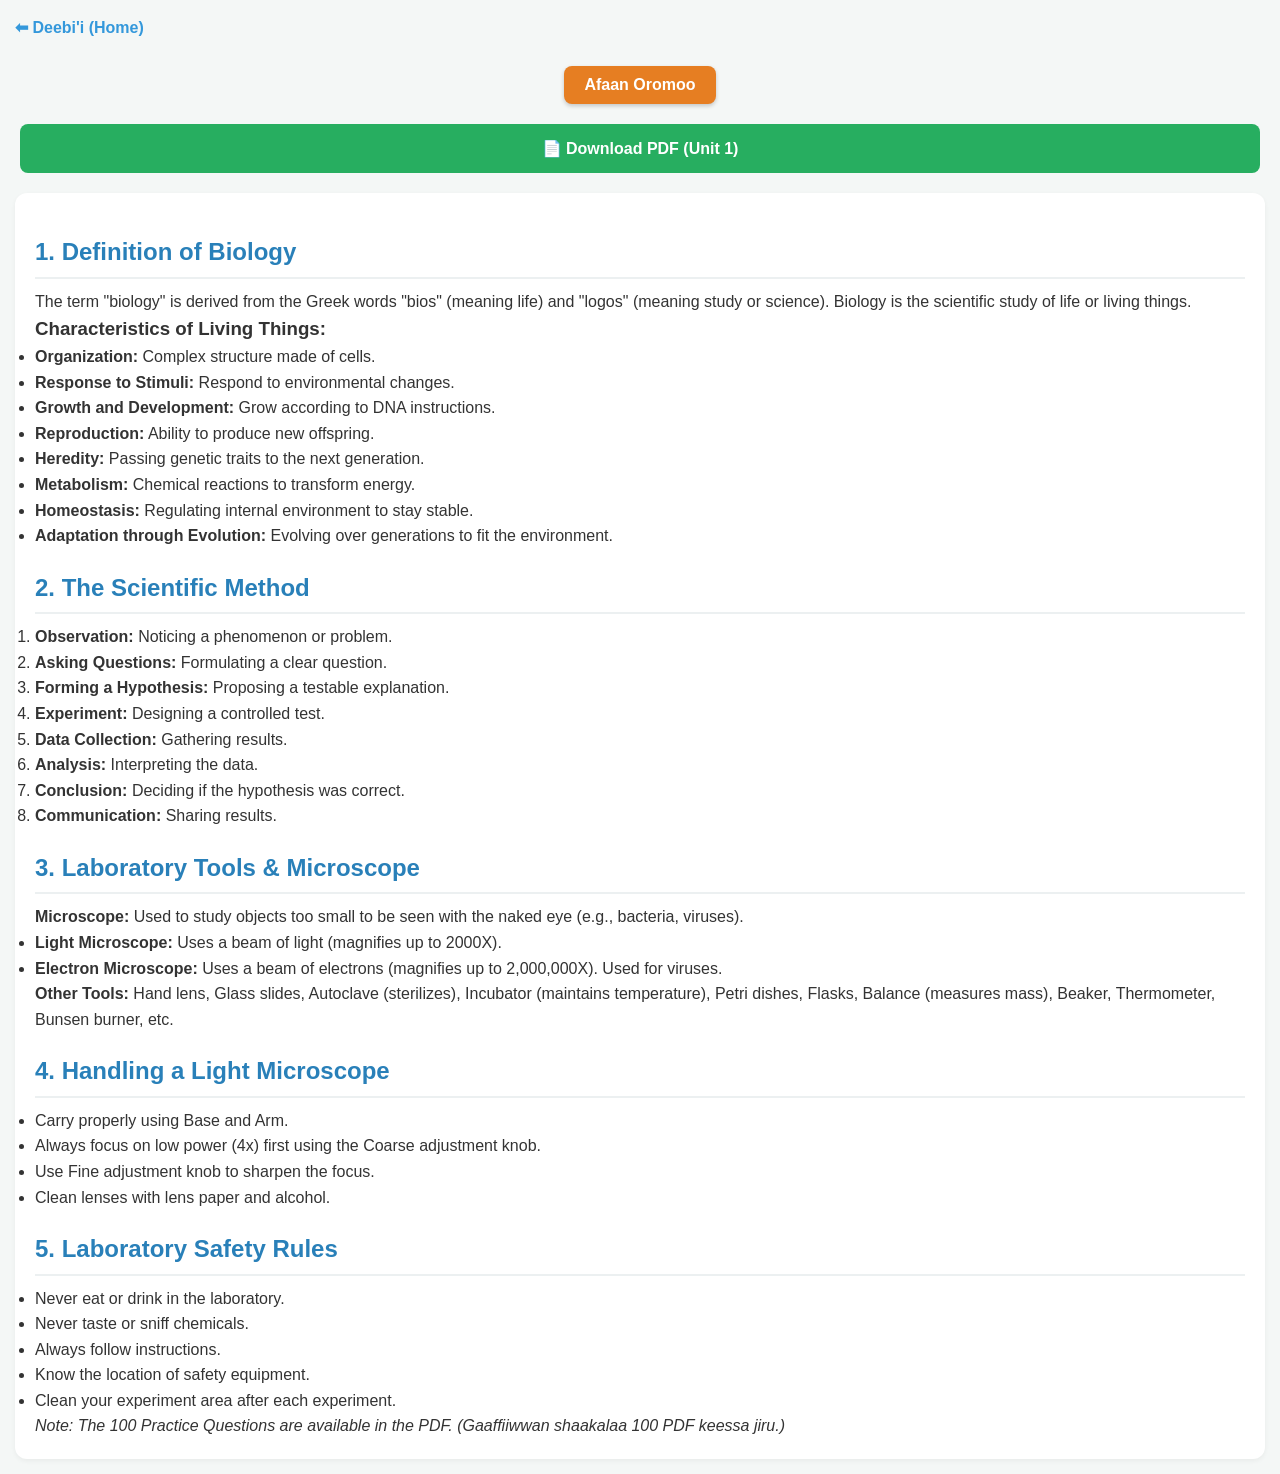
==== units/biology-unit-1.html @ d2a3b432 "First commit" ====
<!DOCTYPE html>
<html lang="en">
<head>
    <meta charset="UTF-8">
    <meta name="viewport" content="width=device-width, initial-scale=1.0">
    <title>Biology Unit 1 - Grade 9</title>
    <link rel="stylesheet" href="../css/style.css">
</head>
<body>
    <!-- Button Deebi'u -->
    <a href="../index.html" class="back-btn">⬅ Deebi'i (Home)</a>

    <!-- Button Afaan Jijjiiruu -->
    <div style="text-align: center;">
        <button id="langBtn" class="lang-btn" onclick="toggleLanguage()">Afaan Oromoo</button>
    </div>

    <!-- Link PDF Download -->
    <a href="../pdfs/biology-unit-1.pdf" target="_blank" class="pdf-btn">📄 Download PDF (Unit 1)</a>

    <div class="unit-content">
        
        <!-- ================== ENGLISH VERSION ================== -->
        <div class="en-text">
            <h2 class="section-title">1. Definition of Biology</h2>
            <p>The term "biology" is derived from the Greek words "bios" (meaning life) and "logos" (meaning study or science). Biology is the scientific study of life or living things.</p>
            
            <h3>Characteristics of Living Things:</h3>
            <ul>
                <li><strong>Organization:</strong> Complex structure made of cells.</li>
                <li><strong>Response to Stimuli:</strong> Respond to environmental changes.</li>
                <li><strong>Growth and Development:</strong> Grow according to DNA instructions.</li>
                <li><strong>Reproduction:</strong> Ability to produce new offspring.</li>
                <li><strong>Heredity:</strong> Passing genetic traits to the next generation.</li>
                <li><strong>Metabolism:</strong> Chemical reactions to transform energy.</li>
                <li><strong>Homeostasis:</strong> Regulating internal environment to stay stable.</li>
                <li><strong>Adaptation through Evolution:</strong> Evolving over generations to fit the environment.</li>
            </ul>

            <h2 class="section-title">2. The Scientific Method</h2>
            <ol>
                <li><strong>Observation:</strong> Noticing a phenomenon or problem.</li>
                <li><strong>Asking Questions:</strong> Formulating a clear question.</li>
                <li><strong>Forming a Hypothesis:</strong> Proposing a testable explanation.</li>
                <li><strong>Experiment:</strong> Designing a controlled test.</li>
                <li><strong>Data Collection:</strong> Gathering results.</li>
                <li><strong>Analysis:</strong> Interpreting the data.</li>
                <li><strong>Conclusion:</strong> Deciding if the hypothesis was correct.</li>
                <li><strong>Communication:</strong> Sharing results.</li>
            </ol>

            <h2 class="section-title">3. Laboratory Tools & Microscope</h2>
            <p><strong>Microscope:</strong> Used to study objects too small to be seen with the naked eye (e.g., bacteria, viruses).</p>
            <ul>
                <li><strong>Light Microscope:</strong> Uses a beam of light (magnifies up to 2000X).</li>
                <li><strong>Electron Microscope:</strong> Uses a beam of electrons (magnifies up to 2,000,000X). Used for viruses.</li>
            </ul>
            <p><strong>Other Tools:</strong> Hand lens, Glass slides, Autoclave (sterilizes), Incubator (maintains temperature), Petri dishes, Flasks, Balance (measures mass), Beaker, Thermometer, Bunsen burner, etc.</p>

            <h2 class="section-title">4. Handling a Light Microscope</h2>
            <ul>
                <li>Carry properly using Base and Arm.</li>
                <li>Always focus on low power (4x) first using the Coarse adjustment knob.</li>
                <li>Use Fine adjustment knob to sharpen the focus.</li>
                <li>Clean lenses with lens paper and alcohol.</li>
            </ul>
            
            <h2 class="section-title">5. Laboratory Safety Rules</h2>
            <ul>
                <li>Never eat or drink in the laboratory.</li>
                <li>Never taste or sniff chemicals.</li>
                <li>Always follow instructions.</li>
                <li>Know the location of safety equipment.</li>
                <li>Clean your experiment area after each experiment.</li>
            </ul>
            
            <p><em>Note: The 100 Practice Questions are available in the PDF. (Gaaffiiwwan shaakalaa 100 PDF keessa jiru.)</em></p>
        </div>

        <!-- ================== AFAAN OROMOO VERSION ================== -->
        <div class="om-text">
            <h2 class="section-title">1. Hiika Saayinsii Lubbuu (Biology)</h2>
            <p>Jechi "Biology" jedhu jechoota Giriikii "bios" (lubbuu) fi "logos" (qorannoo ykn saayinsii) irraa dhufe. Biology qorannoo saayinsii lubbuu ykn wantoota lubbuu qabanii ti.</p>
            
            <h3>Amaloota Wantoota Lubbuu Qaban:</h3>
            <ul>
                <li><strong>Qindoomina (Organization):</strong> Caasaa xixiqqaa seelii irraa ijaarame qabaatu.</li>
                <li><strong>Deebii kaka'umsaaf kennuu (Response to Stimuli):</strong> Jijjiirama naannootiif deebii kennuu.</li>
                <li><strong>Guddina fi Misooma (Growth & Development):</strong> Qajeelfama DNA isaanii hordofuun guddachuu.</li>
                <li><strong>Walhormaata (Reproduction):</strong> Dhaloota haaraa horachuu.</li>
                <li><strong>Dhaala (Heredity):</strong> Amaloota jeneetiksii dhalootaa dhalootaatti dabarsuu.</li>
                <li><strong>Metabolizimii (Metabolism):</strong> Humna jijjiiruuf sochii keemikaalaa raawwachuu.</li>
                <li><strong>To'annoo naannoo keessoo (Homeostasis):</strong> Haala qaama isaanii tasgabbii qabu eeguuf to'achuu.</li>
                <li><strong>Madaqinsa (Adaptation through Evolution):</strong> Dhalootaa dhalootaatti naannoo isaaniitti madaquuf jijjiiramuu.</li>
            </ul>

            <h2 class="section-title">2. Mala Saayinsii (The Scientific Method)</h2>
            <ol>
                <li><strong>Qorannoo/Mul'achuu (Observation):</strong> Mudaa ykn rakkoo tokko hubachuu.</li>
                <li><strong>Gaaffii gaafachuu (Asking Questions):</strong> Gaaffii ifa ta'e dhiyeessuu.</li>
                <li><strong>Yaada dhiyeessuu (Hypothesis):</strong> Ibsa qoratamuu danda'u dhiyeessuu.</li>
                <li><strong>Eksperimentii (Experiment):</strong> Qorannoo to'atamaa qopheessuu fi raawwachuu.</li>
                <li><strong>Odeeffannoo sassaabuu (Data Collection):</strong> Bu'aa qorannoo walitti qabuu.</li>
                <li><strong>Xiinxaluu (Analysis):</strong> Odeeffannoo argame xiinxaluu.</li>
                <li><strong>Murtee kennuu (Conclusion):</strong> Yaadni dhiyaate sirrii ture moo hin turre murteessuu.</li>
                <li><strong>Gabaasuu (Communication):</strong> Bu'aa argame namoota biraatiif ibsuu/gabaasuu.</li>
            </ol>

            <h2 class="section-title">3. Meeshaalee Labaraatorii fi Maaykirooskooppii</h2>
            <p><strong>Maaykirooskooppii:</strong> Wantoota ijaan ilaalamanii hin dandeenye (fkn: baakteeriyaa, vaayirasii) qorachuuf gargaara.</p>
            <ul>
                <li><strong>Maaykirooskooppii Ifa (Light Microscope):</strong> Ifa fayyadama (hanga 2000X guddisee agarsiisa).</li>
                <li><strong>Maaykirooskooppii Elektiroonii (Electron Microscope):</strong> Elektiroonii fayyadama (hanga 2,000,000X guddisee agarsiisa). Vaayirasii qorachuuf gargaara.</li>
            </ul>
            <p><strong>Meeshaalee Biroo:</strong> Hand lens (guddisee ilaaluu), Glass slides (seelii kaa'uu), Autoclave (baakteeriyaa ajjeesu), Incubator (ho'ina eeguu), Petri dishes, Flasks, Balance (ulfina safaruu), Beaker, Thermometer, Bunsen burner fi kkf.</p>

            <h2 class="section-title">4. Maaykirooskooppii Qabachuu fi Itti Fayyadamuu</h2>
            <ul>
                <li>Bu'uura (Base) fi Harka (Arm) isaa qabatanii sirriitti baatu.</li>
                <li>Yeroo hunda humna gabaabaa (4x) irraa jalqabaa, coarse adjustment knob fayyadamuun focus godhaa.</li>
                <li>Fine adjustment knob fayyadamuun suuraa ifa godhaa.</li>
                <li>Leensii isaa waraqaa leensii fi alkooliin qulqulleessaa.</li>
            </ul>
            
            <h2 class="section-title">5. Seera Nageenya Labaraatorii</h2>
            <ul>
                <li>Labaraatorii keessatti gonkumaa hin nyaatin, hin dhugin.</li>
                <li>Keemikaalota gonkumaa hin dhandhamin, hin urgoofin.</li>
                <li>Yeroo hunda qajeelfama hordofaa.</li>
                <li>Bakka meeshaaleen nageenyaa jiran beekaa.</li>
                <li>Erga eksperimentiin xumurame booda iddoo hojii kee qulqulleessi.</li>
            </ul>

            <p><em>Hubachiisa: Gaaffiiwwan shaakalaa 100 PDF keessa jiru.</em></p>
        </div>

    </div>

    <!-- JavaScript Button Hojjechiisuuf -->
    <script src="../js/app.js"></script>
</body>
</html>
---- css/style.css ----
* {
    margin: 0;
    padding: 0;
    box-sizing: border-box;
    font-family: 'Segoe UI', Tahoma, Geneva, Verdana, sans-serif;
}

body {
    background-color: #f4f7f6;
    color: #333;
    line-height: 1.6;
}

header {
    background-color: #2c3e50;
    color: white;
    padding: 20px;
    text-align: center;
    border-bottom-left-radius: 20px;
    border-bottom-right-radius: 20px;
    box-shadow: 0 4px 6px rgba(0,0,0,0.1);
}

header h1 {
    font-size: 1.5rem;
    margin-bottom: 5px;
}

header p {
    font-size: 0.9rem;
    color: #bdc3c7;
}

.unit-list {
    padding: 20px;
    display: flex;
    flex-direction: column;
    gap: 15px;
}

.unit-card {
    display: flex;
    align-items: center;
    background: white;
    padding: 15px;
    border-radius: 12px;
    text-decoration: none;
    color: #333;
    box-shadow: 0 2px 5px rgba(0,0,0,0.05);
    transition: transform 0.2s, box-shadow 0.2s;
}

.unit-card:active {
    transform: scale(0.98);
    box-shadow: 0 1px 3px rgba(0,0,0,0.1);
}

.unit-number {
    background-color: #3498db;
    color: white;
    font-size: 1.5rem;
    font-weight: bold;
    width: 50px;
    height: 50px;
    display: flex;
    justify-content: center;
    align-items: center;
    border-radius: 10px;
    margin-right: 15px;
}

.unit-info h2 {
    font-size: 1.1rem;
    color: #2c3e50;
}

.unit-info p {
    font-size: 0.85rem;
    color: #7f8c8d;
}

footer {
    text-align: center;
    padding: 20px;
    font-size: 0.8rem;
    color: #95a5a6;
    margin-bottom: 20px;
}


/* Bifa Button Afaan Jijjiiruu */
.lang-btn {
    background-color: #e67e22;
    color: white;
    border: none;
    padding: 10px 20px;
    border-radius: 8px;
    font-size: 1rem;
    font-weight: bold;
    cursor: pointer;
    margin-top: 10px;
    box-shadow: 0 2px 4px rgba(0,0,0,0.2);
}

.lang-btn:active {
    background-color: #d35400;
}

/* Bifa Qabiyyee Unitii */
.unit-content {
    padding: 20px;
    background: white;
    margin: 15px;
    border-radius: 12px;
    box-shadow: 0 2px 5px rgba(0,0,0,0.05);
}

.section-title {
    color: #2980b9;
    border-bottom: 2px solid #ecf0f1;
    padding-bottom: 5px;
    margin-top: 20px;
    margin-bottom: 10px;
}

.pdf-btn {
    display: block;
    text-align: center;
    background-color: #27ae60;
    color: white;
    padding: 12px;
    text-decoration: none;
    border-radius: 8px;
    margin: 20px;
    font-weight: bold;
}

.back-btn {
    display: inline-block;
    margin: 15px;
    color: #3498db;
    text-decoration: none;
    font-weight: bold;
}

/* Afaan Oromoo jalqaba irratti dhokata */
.om-text { display: none; }
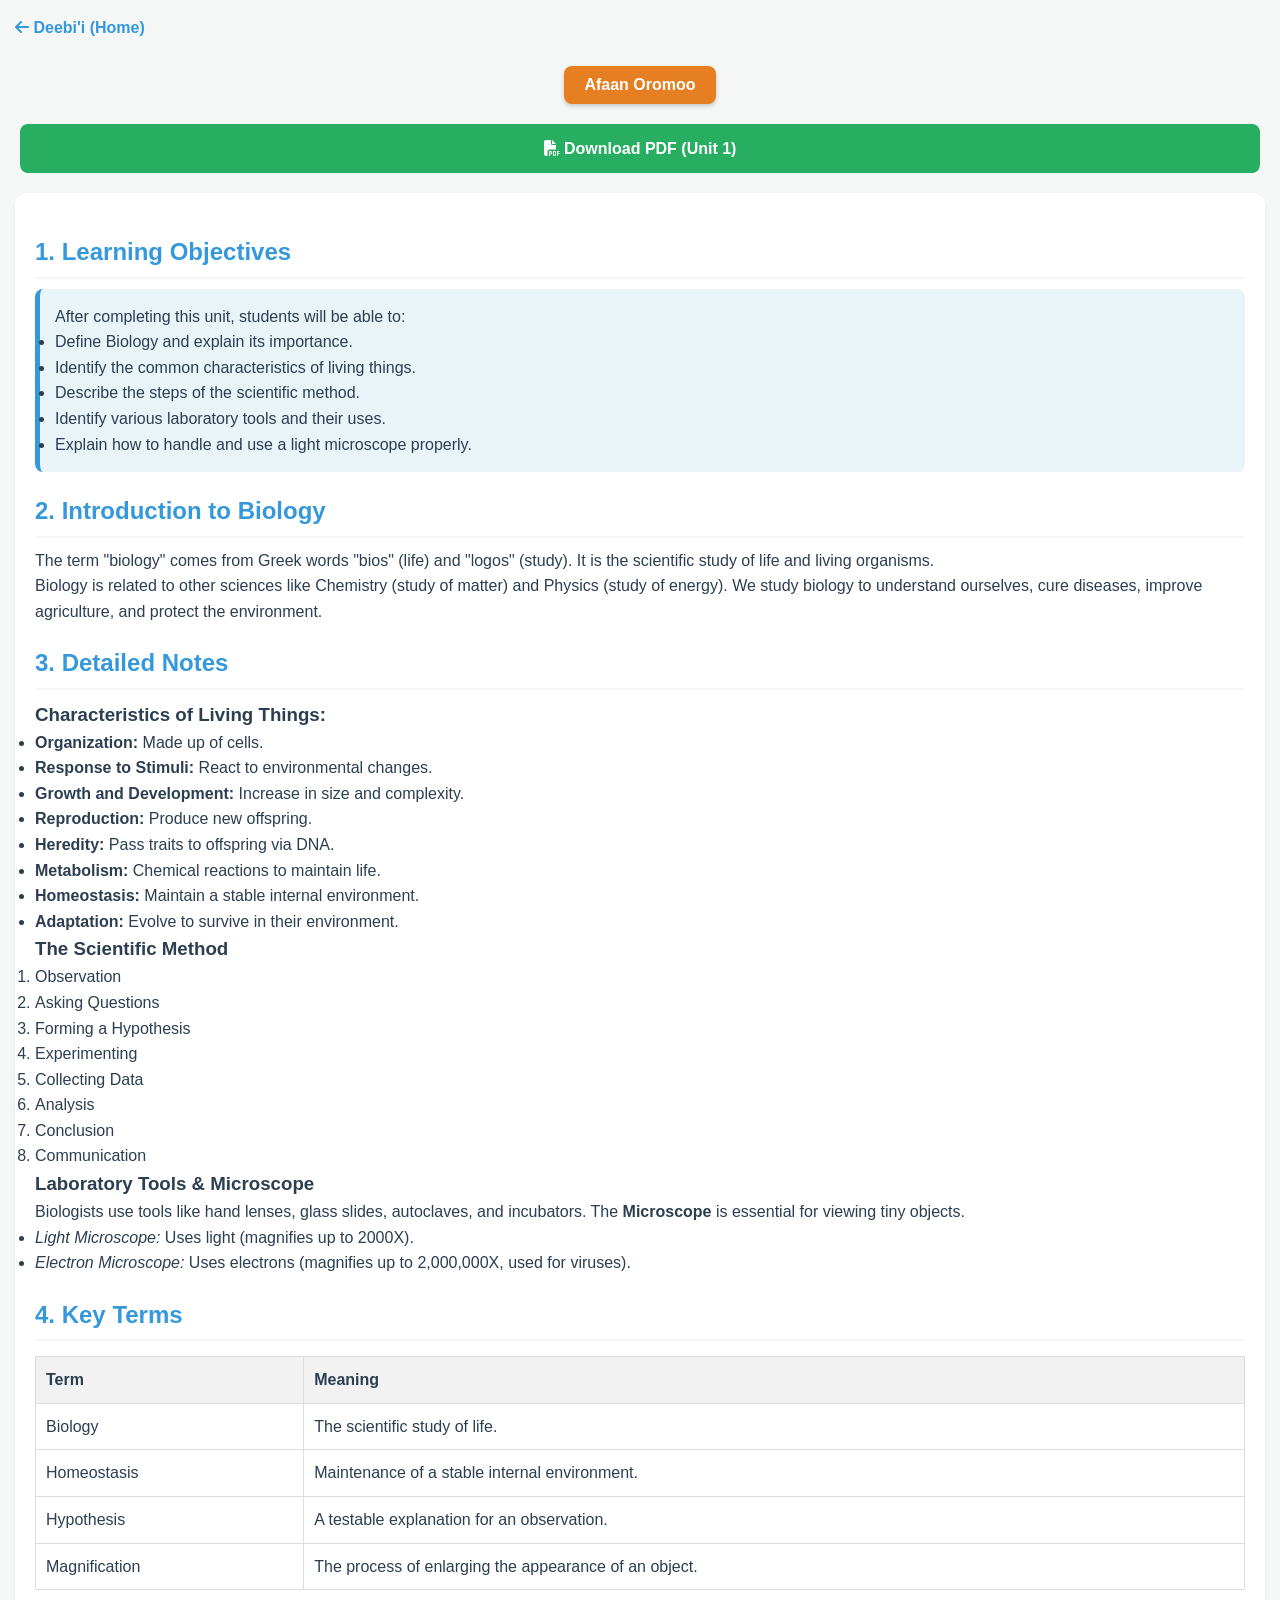
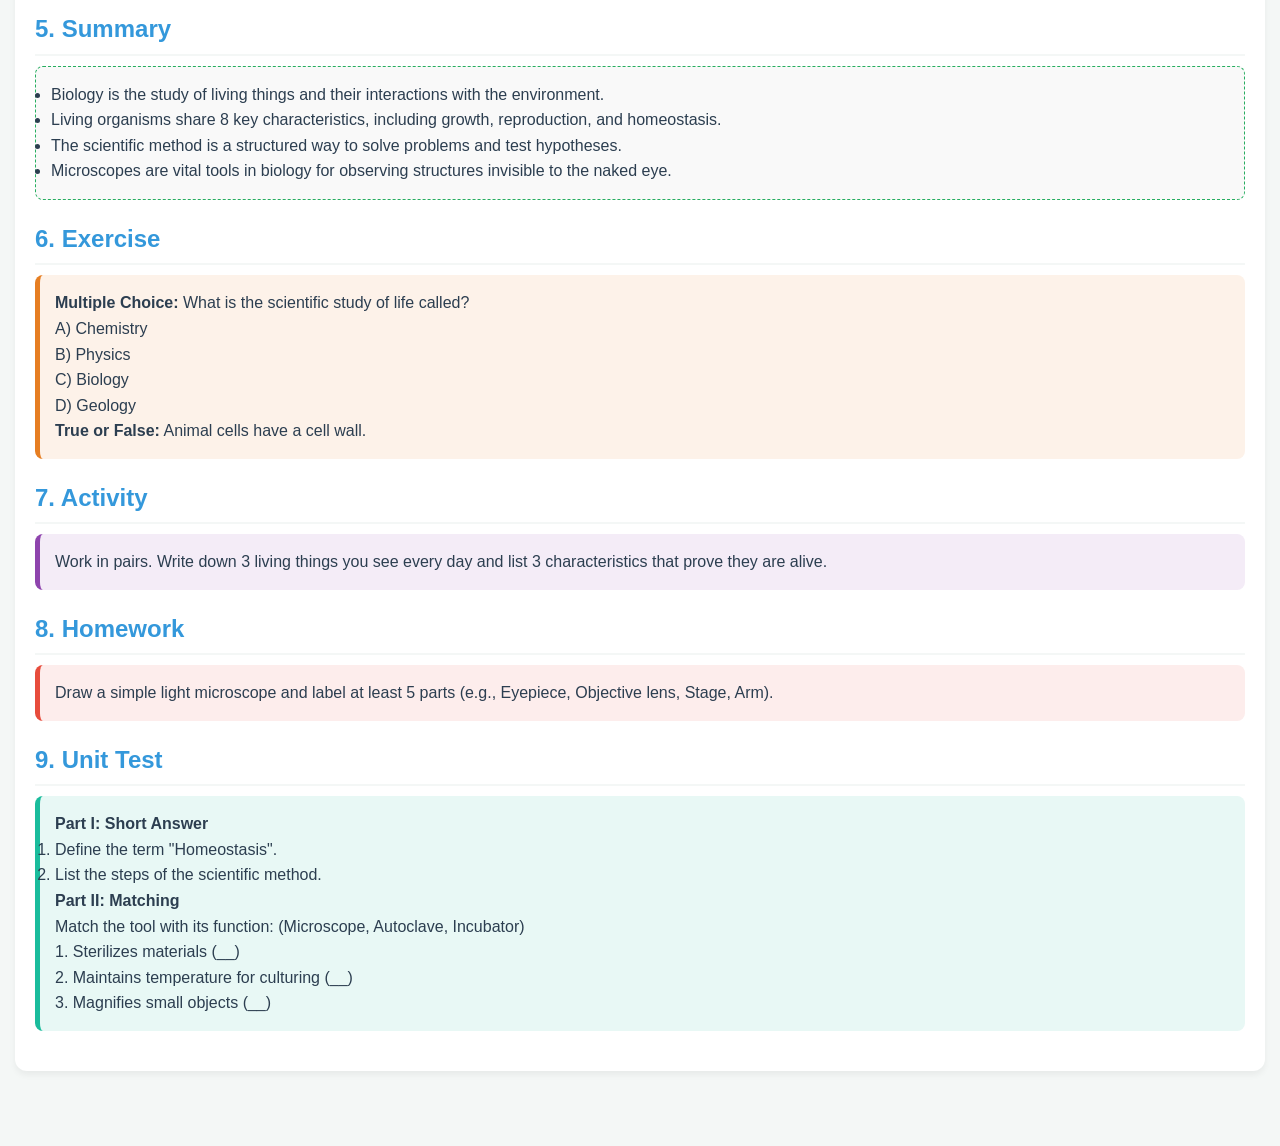
==== commit 3eec46ef: "Update website" ====
--- a/units/biology-unit-1.html
+++ b/units/biology-unit-1.html
@@ -5,138 +5,222 @@
     <meta name="viewport" content="width=device-width, initial-scale=1.0">
     <title>Biology Unit 1 - Grade 9</title>
     <link rel="stylesheet" href="../css/style.css">
+    <link rel="stylesheet" href="https://cdnjs.cloudflare.com/ajax/libs/font-awesome/6.4.0/css/all.min.css">
 </head>
 <body>
-    <!-- Button Deebi'u -->
-    <a href="../index.html" class="back-btn">⬅ Deebi'i (Home)</a>
-
-    <!-- Button Afaan Jijjiiruu -->
+    <a href="../index.html" class="back-btn"><i class="fa-solid fa-arrow-left"></i> Deebi'i (Home)</a>
+
     <div style="text-align: center;">
         <button id="langBtn" class="lang-btn" onclick="toggleLanguage()">Afaan Oromoo</button>
     </div>
 
-    <!-- Link PDF Download -->
-    <a href="../pdfs/biology-unit-1.pdf" target="_blank" class="pdf-btn">📄 Download PDF (Unit 1)</a>
+    <!-- PDF Button (Maqaa Faayilii Sirreessi) -->
+    <a href="../pdfs/Grade_9_Biology_Unit_1_KEYRADDIIN_MEDIA.pdf" target="_blank" class="pdf-btn">
+        <i class="fa-solid fa-file-pdf"></i> Download PDF (Unit 1)
+    </a>
 
     <div class="unit-content">
         
         <!-- ================== ENGLISH VERSION ================== -->
         <div class="en-text">
-            <h2 class="section-title">1. Definition of Biology</h2>
-            <p>The term "biology" is derived from the Greek words "bios" (meaning life) and "logos" (meaning study or science). Biology is the scientific study of life or living things.</p>
-            
+            <h2 class="section-title">1. Learning Objectives</h2>
+            <div class="objectives-box">
+                <p>After completing this unit, students will be able to:</p>
+                <ul>
+                    <li>Define Biology and explain its importance.</li>
+                    <li>Identify the common characteristics of living things.</li>
+                    <li>Describe the steps of the scientific method.</li>
+                    <li>Identify various laboratory tools and their uses.</li>
+                    <li>Explain how to handle and use a light microscope properly.</li>
+                </ul>
+            </div>
+
+            <h2 class="section-title">2. Introduction to Biology</h2>
+            <p>The term "biology" comes from Greek words "bios" (life) and "logos" (study). It is the scientific study of life and living organisms.</p>
+            <p>Biology is related to other sciences like Chemistry (study of matter) and Physics (study of energy). We study biology to understand ourselves, cure diseases, improve agriculture, and protect the environment.</p>
+
+            <h2 class="section-title">3. Detailed Notes</h2>
             <h3>Characteristics of Living Things:</h3>
             <ul>
-                <li><strong>Organization:</strong> Complex structure made of cells.</li>
-                <li><strong>Response to Stimuli:</strong> Respond to environmental changes.</li>
-                <li><strong>Growth and Development:</strong> Grow according to DNA instructions.</li>
-                <li><strong>Reproduction:</strong> Ability to produce new offspring.</li>
-                <li><strong>Heredity:</strong> Passing genetic traits to the next generation.</li>
-                <li><strong>Metabolism:</strong> Chemical reactions to transform energy.</li>
-                <li><strong>Homeostasis:</strong> Regulating internal environment to stay stable.</li>
-                <li><strong>Adaptation through Evolution:</strong> Evolving over generations to fit the environment.</li>
-            </ul>
-
-            <h2 class="section-title">2. The Scientific Method</h2>
+                <li><strong>Organization:</strong> Made up of cells.</li>
+                <li><strong>Response to Stimuli:</strong> React to environmental changes.</li>
+                <li><strong>Growth and Development:</strong> Increase in size and complexity.</li>
+                <li><strong>Reproduction:</strong> Produce new offspring.</li>
+                <li><strong>Heredity:</strong> Pass traits to offspring via DNA.</li>
+                <li><strong>Metabolism:</strong> Chemical reactions to maintain life.</li>
+                <li><strong>Homeostasis:</strong> Maintain a stable internal environment.</li>
+                <li><strong>Adaptation:</strong> Evolve to survive in their environment.</li>
+            </ul>
+
+            <h3>The Scientific Method</h3>
             <ol>
-                <li><strong>Observation:</strong> Noticing a phenomenon or problem.</li>
-                <li><strong>Asking Questions:</strong> Formulating a clear question.</li>
-                <li><strong>Forming a Hypothesis:</strong> Proposing a testable explanation.</li>
-                <li><strong>Experiment:</strong> Designing a controlled test.</li>
-                <li><strong>Data Collection:</strong> Gathering results.</li>
-                <li><strong>Analysis:</strong> Interpreting the data.</li>
-                <li><strong>Conclusion:</strong> Deciding if the hypothesis was correct.</li>
-                <li><strong>Communication:</strong> Sharing results.</li>
+                <li>Observation</li>
+                <li>Asking Questions</li>
+                <li>Forming a Hypothesis</li>
+                <li>Experimenting</li>
+                <li>Collecting Data</li>
+                <li>Analysis</li>
+                <li>Conclusion</li>
+                <li>Communication</li>
             </ol>
 
-            <h2 class="section-title">3. Laboratory Tools & Microscope</h2>
-            <p><strong>Microscope:</strong> Used to study objects too small to be seen with the naked eye (e.g., bacteria, viruses).</p>
-            <ul>
-                <li><strong>Light Microscope:</strong> Uses a beam of light (magnifies up to 2000X).</li>
-                <li><strong>Electron Microscope:</strong> Uses a beam of electrons (magnifies up to 2,000,000X). Used for viruses.</li>
-            </ul>
-            <p><strong>Other Tools:</strong> Hand lens, Glass slides, Autoclave (sterilizes), Incubator (maintains temperature), Petri dishes, Flasks, Balance (measures mass), Beaker, Thermometer, Bunsen burner, etc.</p>
-
-            <h2 class="section-title">4. Handling a Light Microscope</h2>
-            <ul>
-                <li>Carry properly using Base and Arm.</li>
-                <li>Always focus on low power (4x) first using the Coarse adjustment knob.</li>
-                <li>Use Fine adjustment knob to sharpen the focus.</li>
-                <li>Clean lenses with lens paper and alcohol.</li>
-            </ul>
-            
-            <h2 class="section-title">5. Laboratory Safety Rules</h2>
-            <ul>
-                <li>Never eat or drink in the laboratory.</li>
-                <li>Never taste or sniff chemicals.</li>
-                <li>Always follow instructions.</li>
-                <li>Know the location of safety equipment.</li>
-                <li>Clean your experiment area after each experiment.</li>
-            </ul>
-            
-            <p><em>Note: The 100 Practice Questions are available in the PDF. (Gaaffiiwwan shaakalaa 100 PDF keessa jiru.)</em></p>
+            <h3>Laboratory Tools & Microscope</h3>
+            <p>Biologists use tools like hand lenses, glass slides, autoclaves, and incubators. The <strong>Microscope</strong> is essential for viewing tiny objects.</p>
+            <ul>
+                <li><em>Light Microscope:</em> Uses light (magnifies up to 2000X).</li>
+                <li><em>Electron Microscope:</em> Uses electrons (magnifies up to 2,000,000X, used for viruses).</li>
+            </ul>
+
+            <h2 class="section-title">4. Key Terms</h2>
+            <table class="key-terms-table">
+                <tr><th>Term</th><th>Meaning</th></tr>
+                <tr><td>Biology</td><td>The scientific study of life.</td></tr>
+                <tr><td>Homeostasis</td><td>Maintenance of a stable internal environment.</td></tr>
+                <tr><td>Hypothesis</td><td>A testable explanation for an observation.</td></tr>
+                <tr><td>Magnification</td><td>The process of enlarging the appearance of an object.</td></tr>
+            </table>
+
+            <h2 class="section-title">5. Summary</h2>
+            <div class="summary-box">
+                <ul>
+                    <li>Biology is the study of living things and their interactions with the environment.</li>
+                    <li>Living organisms share 8 key characteristics, including growth, reproduction, and homeostasis.</li>
+                    <li>The scientific method is a structured way to solve problems and test hypotheses.</li>
+                    <li>Microscopes are vital tools in biology for observing structures invisible to the naked eye.</li>
+                </ul>
+            </div>
+
+            <h2 class="section-title">6. Exercise</h2>
+            <div class="exercise-box">
+                <p><strong>Multiple Choice:</strong> What is the scientific study of life called?</p>
+                <p>A) Chemistry <br> B) Physics <br> C) Biology <br> D) Geology</p>
+                <p><strong>True or False:</strong> Animal cells have a cell wall.</p>
+            </div>
+
+            <h2 class="section-title">7. Activity</h2>
+            <div class="activity-box">
+                <p>Work in pairs. Write down 3 living things you see every day and list 3 characteristics that prove they are alive.</p>
+            </div>
+
+            <h2 class="section-title">8. Homework</h2>
+            <div class="homework-box">
+                <p>Draw a simple light microscope and label at least 5 parts (e.g., Eyepiece, Objective lens, Stage, Arm).</p>
+            </div>
+
+            <h2 class="section-title">9. Unit Test</h2>
+            <div class="test-box">
+                <p><strong>Part I: Short Answer</strong></p>
+                <ol>
+                    <li>Define the term "Homeostasis".</li>
+                    <li>List the steps of the scientific method.</li>
+                </ol>
+                <p><strong>Part II: Matching</strong></p>
+                <p>Match the tool with its function: (Microscope, Autoclave, Incubator)</p>
+                <p>1. Sterilizes materials (__)<br>2. Maintains temperature for culturing (__)<br>3. Magnifies small objects (__)</p>
+            </div>
         </div>
 
         <!-- ================== AFAAN OROMOO VERSION ================== -->
         <div class="om-text">
-            <h2 class="section-title">1. Hiika Saayinsii Lubbuu (Biology)</h2>
-            <p>Jechi "Biology" jedhu jechoota Giriikii "bios" (lubbuu) fi "logos" (qorannoo ykn saayinsii) irraa dhufe. Biology qorannoo saayinsii lubbuu ykn wantoota lubbuu qabanii ti.</p>
-            
+            <h2 class="section-title">1. Kaayyoo Barnootaa (Learning Objectives)</h2>
+            <div class="objectives-box">
+                <p>Erga kutaa kana xumurani booda, barattoonni:</p>
+                <ul>
+                    <li>Biology hiikanii fi faayidaa isaa ibsuu ni danda'u.</li>
+                    <li>Amaloota wantoota lubbuu qaban adda baasuu ni danda'u.</li>
+                    <li>Tarkaanfiiwwan mala saayinsii (scientific method) ibsuu ni danda'u.</li>
+                    <li>Meeshaalee labaraatorii adda addaa fi hojii isaanii beekuu ni danda'u.</li>
+                    <li>Maaykirooskooppii akkamitti qabatanii itti fayyadamuu ni danda'u.</li>
+                </ul>
+            </div>
+
+            <h2 class="section-title">2. Seensa Biology (Introduction)</h2>
+            <p>Jechi "Biology" jedhu jechoota Giriikii "bios" (lubbuu) fi "logos" (qorannoo) irraa dhufe. Kun qorannoo saayinsii lubbuu fi wantoota lubbuu qabaniiti.</p>
+            <p>Biology saayinsii biroo kan akka Chemistry fi Physics waliin hariiroo qaba. Nuti Biology kan barannu ofii keenya hubachuuf, dhukkuboota wal'aaluuf, qonna fooyyessuuf fi naannoo eeguufi.</p>
+
+            <h2 class="section-title">3. Yaadannoo Barnootaa (Detailed Notes)</h2>
             <h3>Amaloota Wantoota Lubbuu Qaban:</h3>
             <ul>
-                <li><strong>Qindoomina (Organization):</strong> Caasaa xixiqqaa seelii irraa ijaarame qabaatu.</li>
-                <li><strong>Deebii kaka'umsaaf kennuu (Response to Stimuli):</strong> Jijjiirama naannootiif deebii kennuu.</li>
-                <li><strong>Guddina fi Misooma (Growth & Development):</strong> Qajeelfama DNA isaanii hordofuun guddachuu.</li>
-                <li><strong>Walhormaata (Reproduction):</strong> Dhaloota haaraa horachuu.</li>
-                <li><strong>Dhaala (Heredity):</strong> Amaloota jeneetiksii dhalootaa dhalootaatti dabarsuu.</li>
-                <li><strong>Metabolizimii (Metabolism):</strong> Humna jijjiiruuf sochii keemikaalaa raawwachuu.</li>
-                <li><strong>To'annoo naannoo keessoo (Homeostasis):</strong> Haala qaama isaanii tasgabbii qabu eeguuf to'achuu.</li>
-                <li><strong>Madaqinsa (Adaptation through Evolution):</strong> Dhalootaa dhalootaatti naannoo isaaniitti madaquuf jijjiiramuu.</li>
-            </ul>
-
-            <h2 class="section-title">2. Mala Saayinsii (The Scientific Method)</h2>
+                <li><strong>Qindoomina:</strong> Seelii irraa ijaaramuu.</li>
+                <li><strong>Deebii Kaka'umsaaf Kennuu:</strong> Jijjiirama naannootiif deebii kennuu.</li>
+                <li><strong>Guddina fi Misooma:</strong> Baay'ina fi walxaxummaa dabaluu.</li>
+                <li><strong>Walhormaata:</strong> Sanyii haaraa dhalachuu.</li>
+                <li><strong>Dhaala:</strong> DNA'n amala dhalootaaf dabarsuu.</li>
+                <li><strong>Metabolizimii:</strong> Lubbuun jiraachuuf sochii keemikaalaa raawwachuu.</li>
+                <li><strong>Homeostasis:</strong> Haala qaama keessoo tasgabbii qabu eeguu.</li>
+                <li><strong>Madaqinsa:</strong> Naannoo keessa jiraachuuf jijjiiramuu.</li>
+            </ul>
+
+            <h3>Mala Saayinsii (The Scientific Method)</h3>
             <ol>
-                <li><strong>Qorannoo/Mul'achuu (Observation):</strong> Mudaa ykn rakkoo tokko hubachuu.</li>
-                <li><strong>Gaaffii gaafachuu (Asking Questions):</strong> Gaaffii ifa ta'e dhiyeessuu.</li>
-                <li><strong>Yaada dhiyeessuu (Hypothesis):</strong> Ibsa qoratamuu danda'u dhiyeessuu.</li>
-                <li><strong>Eksperimentii (Experiment):</strong> Qorannoo to'atamaa qopheessuu fi raawwachuu.</li>
-                <li><strong>Odeeffannoo sassaabuu (Data Collection):</strong> Bu'aa qorannoo walitti qabuu.</li>
-                <li><strong>Xiinxaluu (Analysis):</strong> Odeeffannoo argame xiinxaluu.</li>
-                <li><strong>Murtee kennuu (Conclusion):</strong> Yaadni dhiyaate sirrii ture moo hin turre murteessuu.</li>
-                <li><strong>Gabaasuu (Communication):</strong> Bu'aa argame namoota biraatiif ibsuu/gabaasuu.</li>
+                <li>Qorannoo/Mul'achuu (Observation)</li>
+                <li>Gaaffii gaafachuu</li>
+                <li>Yaada dhiyeessuu (Hypothesis)</li>
+                <li>Eksperimentii raawwachuu</li>
+                <li>Odeeffannoo sassaabuu</li>
+                <li>Xiinxaluu (Analysis)</li>
+                <li>Murtee kennuu</li>
+                <li>Gabaasuu (Communication)</li>
             </ol>
 
-            <h2 class="section-title">3. Meeshaalee Labaraatorii fi Maaykirooskooppii</h2>
-            <p><strong>Maaykirooskooppii:</strong> Wantoota ijaan ilaalamanii hin dandeenye (fkn: baakteeriyaa, vaayirasii) qorachuuf gargaara.</p>
-            <ul>
-                <li><strong>Maaykirooskooppii Ifa (Light Microscope):</strong> Ifa fayyadama (hanga 2000X guddisee agarsiisa).</li>
-                <li><strong>Maaykirooskooppii Elektiroonii (Electron Microscope):</strong> Elektiroonii fayyadama (hanga 2,000,000X guddisee agarsiisa). Vaayirasii qorachuuf gargaara.</li>
-            </ul>
-            <p><strong>Meeshaalee Biroo:</strong> Hand lens (guddisee ilaaluu), Glass slides (seelii kaa'uu), Autoclave (baakteeriyaa ajjeesu), Incubator (ho'ina eeguu), Petri dishes, Flasks, Balance (ulfina safaruu), Beaker, Thermometer, Bunsen burner fi kkf.</p>
-
-            <h2 class="section-title">4. Maaykirooskooppii Qabachuu fi Itti Fayyadamuu</h2>
-            <ul>
-                <li>Bu'uura (Base) fi Harka (Arm) isaa qabatanii sirriitti baatu.</li>
-                <li>Yeroo hunda humna gabaabaa (4x) irraa jalqabaa, coarse adjustment knob fayyadamuun focus godhaa.</li>
-                <li>Fine adjustment knob fayyadamuun suuraa ifa godhaa.</li>
-                <li>Leensii isaa waraqaa leensii fi alkooliin qulqulleessaa.</li>
-            </ul>
-            
-            <h2 class="section-title">5. Seera Nageenya Labaraatorii</h2>
-            <ul>
-                <li>Labaraatorii keessatti gonkumaa hin nyaatin, hin dhugin.</li>
-                <li>Keemikaalota gonkumaa hin dhandhamin, hin urgoofin.</li>
-                <li>Yeroo hunda qajeelfama hordofaa.</li>
-                <li>Bakka meeshaaleen nageenyaa jiran beekaa.</li>
-                <li>Erga eksperimentiin xumurame booda iddoo hojii kee qulqulleessi.</li>
-            </ul>
-
-            <p><em>Hubachiisa: Gaaffiiwwan shaakalaa 100 PDF keessa jiru.</em></p>
+            <h3>Meeshaalee Labaraatorii fi Maaykirooskooppii</h3>
+            <p>Ogeeyyiin Biology meeshaalee akka hand lens, glass slides, autoclave fi incubator fayyadamu. <strong>Maaykirooskooppiin</strong> wantoota xixiqqaa ilaaluuf baay'ee barbaachisa.</p>
+            <ul>
+                <li><em>Maaykirooskooppii Ifaa:</em> Ifa fayyadama (hanga 2000X guddisee agarsiisa).</li>
+                <li><em>Maaykirooskooppii Elektiroonii:</em> Elektiroonii fayyadama (hanga 2,000,000X, vaayirasii ilaaluuf).</li>
+            </ul>
+
+            <h2 class="section-title">4. Jechoota Ijoo (Key Terms)</h2>
+            <table class="key-terms-table">
+                <tr><th>Jecha</th><th>Hiika</th></tr>
+                <tr><td>Biology</td><td>Qorannoo saayinsii lubbuu.</td></tr>
+                <tr><td>Homeostasis</td><td>Haala naannoo qaama keessoo tasgabbii qabu eeguu.</td></tr>
+                <tr><td>Hypothesis</td><td>Yaada qoratamuu danda'u kan qorannoodhaaf dhiyaatu.</td></tr>
+                <tr><td>Magnification</td><td>Adeemsa wanti tokko guddaa ta'ee mul'atu.</td></tr>
+            </table>
+
+            <h2 class="section-title">5. Cuunfaa (Summary)</h2>
+            <div class="summary-box">
+                <ul>
+                    <li>Biology qorannoo wantoota lubbuu qabanii fi naannoo isaanii waliin hariiroo isaaniiti.</li>
+                    <li>Wantoonni lubbuu qaban amaloota ijoo 8 qabu, akka guddinaa, walhormaataa fi homeostasis.</li>
+                    <li>Malli saayinsii karaa sirriitti qindaa'e rakkoo furuuf fi yaada qorachuuf gargaaru dha.</li>
+                    <li>Maaykirooskooppiin meeshaa biqiltoota fi bineensota xixiqqaa ilaaluuf baay'ee barbaachisu dha.</li>
+                </ul>
+            </div>
+
+            <h2 class="section-title">6. Shaakala (Exercise)</h2>
+            <div class="exercise-box">
+                <p><strong>Filannoo:</strong> Qorannoo saayinsii lubbuu maqaa maaliin waamama?</p>
+                <p>A) Chemistry <br> B) Physics <br> C) Biology <br> D) Geology</p>
+                <p><strong>Dhugaa ykn Soba:</strong> Seeliin bineensaa dallaa seelii qaba.</p>
+            </div>
+
+            <h2 class="section-title">7. Hojii Shaakalaa (Activity)</h2>
+            <div class="activity-box">
+                <p>Cimdiwwan lamatti hojjedhaa. Wantoota lubbuu qaban guyyaa guyyaan argitan 3 barreessaa, akkasumas amaloota lubbuu qabaachuu isaanii mirkaneessan 3 barreessaa.</p>
+            </div>
+
+            <h2 class="section-title">8. Hojii Manaa (Homework)</h2>
+            <div class="homework-box">
+                <p>Maaykirooskooppii ifaa salphaa kaasii, kutaa isaa yoo xiqqaate 5 (fkn: Eyepiece, Objective lens, Stage, Arm) mallattoo itti godhi.</p>
+            </div>
+
+            <h2 class="section-title">9. Qormaata Unit (Unit Test)</h2>
+            <div class="test-box">
+                <p><strong>Kutaa I: Deebii Gabaabaa</strong></p>
+                <ol>
+                    <li>Jecha "Homeostasis" hiiki.</li>
+                    <li>Tarkaanfiiwwan mala saayinsii tarreessi.</li>
+                </ol>
+                <p><strong>Kutaa II: Walsimsiisuu</strong></p>
+                <p>Meeshaa hojii isaa waliin walsimsiisi: (Maaykirooskooppii, Autoclave, Incubator)</p>
+                <p>1. Meeshaalee qulqulleessa (__)<br>2. Ho'ina eeggatee waan itti hin guddanne guddisa (__)<br>3. Wantoota xixiqqaa guddisa (__)</p>
+            </div>
         </div>
 
     </div>
 
-    <!-- JavaScript Button Hojjechiisuuf -->
     <script src="../js/app.js"></script>
 </body>
 </html>
--- a/css/style.css
+++ b/css/style.css
@@ -1,36 +1,143 @@
+:root {
+    /* Light Mode Colors */
+    --bg-color: #f4f7f6;
+    --text-color: #2c3e50;
+    --header-bg: #1a252f; /* Navy Blue */
+    --header-text: #ffffff;
+    --card-bg: #ffffff;
+    --card-shadow: 0 4px 6px rgba(0,0,0,0.05);
+    --primary-color: #3498db; /* Blue */
+    --secondary-color: #1abc9c; /* Teal */
+    --search-bg: #ffffff;
+}
+
+[data-theme="dark"] {
+    /* Dark Mode Colors */
+    --bg-color: #121212;
+    --text-color: #e0e0e0;
+    --header-bg: #000000;
+    --header-text: #ffffff;
+    --card-bg: #1e1e1e;
+    --card-shadow: 0 4px 6px rgba(0,0,0,0.3);
+    --primary-color: #2980b9;
+    --secondary-color: #16a085;
+    --search-bg: #2c2c2c;
+}
+
 * {
     margin: 0;
     padding: 0;
     box-sizing: border-box;
     font-family: 'Segoe UI', Tahoma, Geneva, Verdana, sans-serif;
+    transition: background-color 0.3s, color 0.3s;
 }
 
 body {
-    background-color: #f4f7f6;
-    color: #333;
+    background-color: var(--bg-color);
+    color: var(--text-color);
     line-height: 1.6;
-}
-
+    padding-bottom: 60px;
+}
+
+/* Header Styles */
 header {
-    background-color: #2c3e50;
-    color: white;
+    background-color: var(--header-bg);
+    color: var(--header-text);
     padding: 20px;
-    text-align: center;
     border-bottom-left-radius: 20px;
     border-bottom-right-radius: 20px;
-    box-shadow: 0 4px 6px rgba(0,0,0,0.1);
-}
-
-header h1 {
+    box-shadow: 0 4px 10px rgba(0,0,0,0.2);
+}
+
+.header-top {
+    display: flex;
+    justify-content: space-between;
+    align-items: center;
+    margin-bottom: 15px;
+}
+
+.logo {
+    display: flex;
+    align-items: center;
+    gap: 15px;
+}
+
+.logo i {
+    font-size: 2rem;
+    color: var(--secondary-color);
+}
+
+.logo h1 {
+    font-size: 1.2rem;
+    letter-spacing: 1px;
+}
+
+.logo p {
+    font-size: 0.8rem;
+    color: #bdc3c7;
+}
+
+.theme-btn {
+    background: none;
+    border: none;
+    color: var(--header-text);
     font-size: 1.5rem;
+    cursor: pointer;
+}
+
+/* Progress Bar */
+.progress-container {
+    margin-bottom: 15px;
+}
+
+.progress-text {
+    display: flex;
+    justify-content: space-between;
+    font-size: 0.85rem;
     margin-bottom: 5px;
-}
-
-header p {
-    font-size: 0.9rem;
     color: #bdc3c7;
 }
 
+.progress-bar-bg {
+    background-color: #34495e;
+    height: 8px;
+    border-radius: 10px;
+    overflow: hidden;
+}
+
+.progress-bar-fill {
+    background-color: var(--secondary-color);
+    height: 100%;
+    width: 0%;
+    border-radius: 10px;
+    transition: width 0.5s ease-in-out;
+}
+
+/* Search Bar */
+.search-container {
+    background-color: var(--search-bg);
+    display: flex;
+    align-items: center;
+    padding: 10px 15px;
+    border-radius: 12px;
+    box-shadow: 0 2px 4px rgba(0,0,0,0.1);
+}
+
+.search-container i {
+    color: #7f8c8d;
+    margin-right: 10px;
+}
+
+.search-container input {
+    border: none;
+    outline: none;
+    width: 100%;
+    background: transparent;
+    color: var(--text-color);
+    font-size: 1rem;
+}
+
+/* Unit Cards */
 .unit-list {
     padding: 20px;
     display: flex;
@@ -41,22 +148,21 @@
 .unit-card {
     display: flex;
     align-items: center;
-    background: white;
+    background: var(--card-bg);
     padding: 15px;
-    border-radius: 12px;
+    border-radius: 15px;
     text-decoration: none;
-    color: #333;
-    box-shadow: 0 2px 5px rgba(0,0,0,0.05);
+    color: var(--text-color);
+    box-shadow: var(--card-shadow);
     transition: transform 0.2s, box-shadow 0.2s;
 }
 
 .unit-card:active {
     transform: scale(0.98);
-    box-shadow: 0 1px 3px rgba(0,0,0,0.1);
 }
 
 .unit-number {
-    background-color: #3498db;
+    background: linear-gradient(135deg, var(--primary-color), var(--secondary-color));
     color: white;
     font-size: 1.5rem;
     font-weight: bold;
@@ -65,83 +171,66 @@
     display: flex;
     justify-content: center;
     align-items: center;
-    border-radius: 10px;
+    border-radius: 12px;
     margin-right: 15px;
+}
+
+.unit-info {
+    flex: 1;
 }
 
 .unit-info h2 {
     font-size: 1.1rem;
-    color: #2c3e50;
+    margin-bottom: 3px;
 }
 
 .unit-info p {
     font-size: 0.85rem;
     color: #7f8c8d;
+}
+
+.arrow-icon {
+    color: #bdc3c7;
 }
 
 footer {
     text-align: center;
     padding: 20px;
     font-size: 0.8rem;
-    color: #95a5a6;
-    margin-bottom: 20px;
-}
-
-
-/* Bifa Button Afaan Jijjiiruu */
-.lang-btn {
-    background-color: #e67e22;
-    color: white;
-    border: none;
-    padding: 10px 20px;
-    border-radius: 8px;
-    font-size: 1rem;
-    font-weight: bold;
-    cursor: pointer;
-    margin-top: 10px;
-    box-shadow: 0 2px 4px rgba(0,0,0,0.2);
-}
-
-.lang-btn:active {
-    background-color: #d35400;
-}
-
-/* Bifa Qabiyyee Unitii */
-.unit-content {
-    padding: 20px;
-    background: white;
-    margin: 15px;
-    border-radius: 12px;
-    box-shadow: 0 2px 5px rgba(0,0,0,0.05);
-}
-
-.section-title {
-    color: #2980b9;
-    border-bottom: 2px solid #ecf0f1;
-    padding-bottom: 5px;
-    margin-top: 20px;
-    margin-bottom: 10px;
-}
-
-.pdf-btn {
-    display: block;
-    text-align: center;
-    background-color: #27ae60;
-    color: white;
-    padding: 12px;
-    text-decoration: none;
-    border-radius: 8px;
-    margin: 20px;
-    font-weight: bold;
-}
-
-.back-btn {
-    display: inline-block;
-    margin: 15px;
-    color: #3498db;
-    text-decoration: none;
-    font-weight: bold;
-}
-
-/* Afaan Oromoo jalqaba irratti dhokata */
-.om-text { display: none; }+    color: #7f8c8d;
+    position: fixed;
+    bottom: 0;
+    width: 100%;
+    background-color: var(--bg-color);
+}
+
+/* Koodii duraanii Unit keessatti argamu (akkuma jirutti hafa) */
+.lang-btn { background-color: #e67e22; color: white; border: none; padding: 10px 20px; border-radius: 8px; font-size: 1rem; font-weight: bold; cursor: pointer; margin-top: 10px; box-shadow: 0 2px 4px rgba(0,0,0,0.2); }
+.unit-content { padding: 20px; background: var(--card-bg); margin: 15px; border-radius: 12px; box-shadow: var(--card-shadow); color: var(--text-color); }
+.section-title { color: var(--primary-color); border-bottom: 2px solid var(--bg-color); padding-bottom: 5px; margin-top: 20px; margin-bottom: 10px; }
+.pdf-btn { display: block; text-align: center; background-color: #27ae60; color: white; padding: 12px; text-decoration: none; border-radius: 8px; margin: 20px; font-weight: bold; }
+.back-btn { display: inline-block; margin: 15px; color: var(--primary-color); text-decoration: none; font-weight: bold; }
+.om-text { display: none; }
+
+
+/* Bifa Kutaa Barnootaa Haaraa */
+.objectives-box { background: #e8f4f8; border-left: 5px solid #3498db; padding: 15px; border-radius: 8px; margin-bottom: 20px; }
+.key-terms-table { width: 100%; border-collapse: collapse; margin: 15px 0; }
+.key-terms-table th, .key-terms-table td { border: 1px solid #ddd; padding: 10px; text-align: left; }
+.key-terms-table th { background-color: #f2f2f2; color: #2c3e50; }
+[data-theme="dark"] .key-terms-table th { background-color: #333; color: #fff; border-color: #555; }
+[data-theme="dark"] .key-terms-table td { border-color: #555; }
+
+.summary-box { background: #f9f9f9; border: 1px dashed #27ae60; padding: 15px; border-radius: 8px; margin-bottom: 20px; }
+.exercise-box, .activity-box, .homework-box, .test-box { padding: 15px; border-radius: 8px; margin-bottom: 20px; }
+.exercise-box { background: #fdf2e9; border-left: 5px solid #e67e22; }
+.activity-box { background: #f4ecf7; border-left: 5px solid #8e44ad; }
+.homework-box { background: #fdedec; border-left: 5px solid #e74c3c; }
+.test-box { background: #e8f8f5; border-left: 5px solid #1abc9c; }
+
+[data-theme="dark"] .objectives-box { background: #1a252f; }
+[data-theme="dark"] .summary-box { background: #1e1e1e; }
+[data-theme="dark"] .exercise-box { background: #2c1e14; }
+[data-theme="dark"] .activity-box { background: #20162a; }
+[data-theme="dark"] .homework-box { background: #2c1414; }
+[data-theme="dark"] .test-box { background: #142c28; }
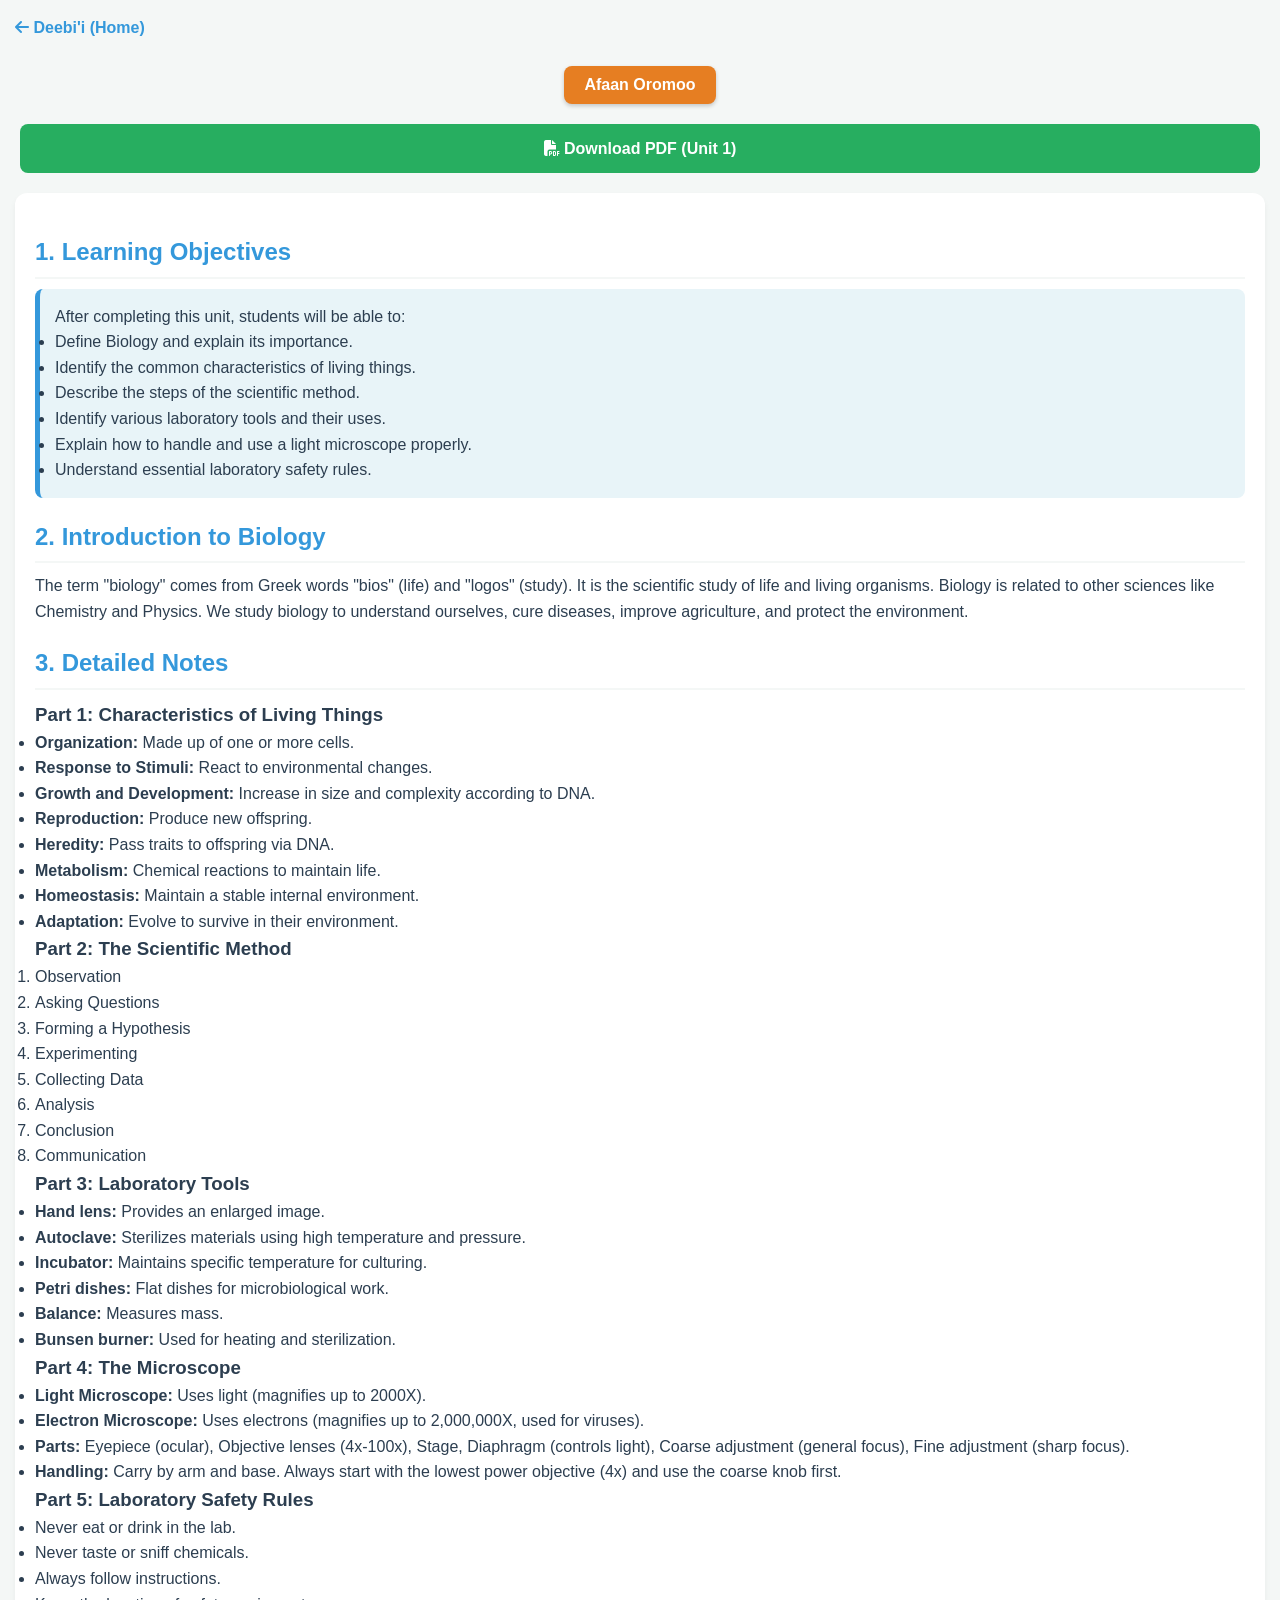
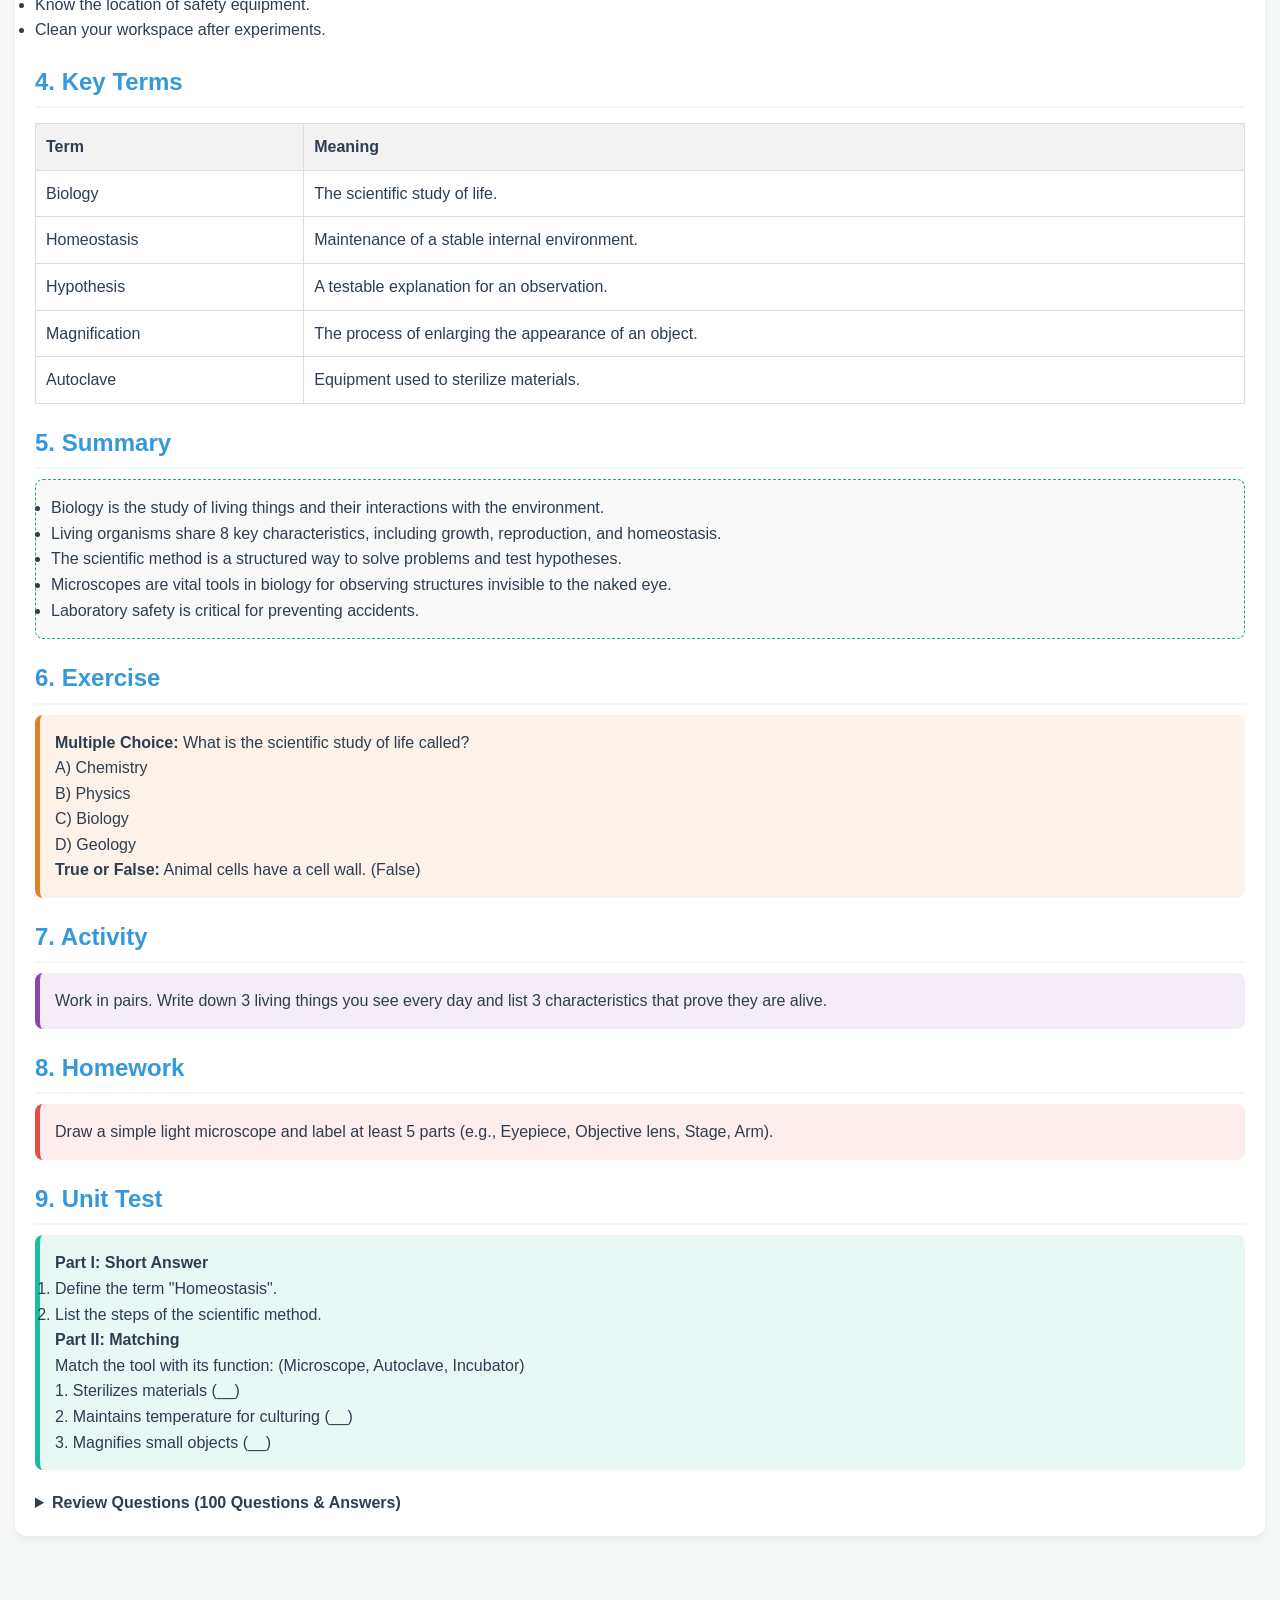
==== commit d0936964: "Update website" ====
--- a/units/biology-unit-1.html
+++ b/units/biology-unit-1.html
@@ -14,7 +14,7 @@
         <button id="langBtn" class="lang-btn" onclick="toggleLanguage()">Afaan Oromoo</button>
     </div>
 
-    <!-- PDF Button (Maqaa Faayilii Sirreessi) -->
+    <!-- PDF Button -->
     <a href="../pdfs/Grade_9_Biology_Unit_1_KEYRADDIIN_MEDIA.pdf" target="_blank" class="pdf-btn">
         <i class="fa-solid fa-file-pdf"></i> Download PDF (Unit 1)
     </a>
@@ -32,19 +32,20 @@
                     <li>Describe the steps of the scientific method.</li>
                     <li>Identify various laboratory tools and their uses.</li>
                     <li>Explain how to handle and use a light microscope properly.</li>
+                    <li>Understand essential laboratory safety rules.</li>
                 </ul>
             </div>
 
             <h2 class="section-title">2. Introduction to Biology</h2>
-            <p>The term "biology" comes from Greek words "bios" (life) and "logos" (study). It is the scientific study of life and living organisms.</p>
-            <p>Biology is related to other sciences like Chemistry (study of matter) and Physics (study of energy). We study biology to understand ourselves, cure diseases, improve agriculture, and protect the environment.</p>
+            <p>The term "biology" comes from Greek words "bios" (life) and "logos" (study). It is the scientific study of life and living organisms. Biology is related to other sciences like Chemistry and Physics. We study biology to understand ourselves, cure diseases, improve agriculture, and protect the environment.</p>
 
             <h2 class="section-title">3. Detailed Notes</h2>
-            <h3>Characteristics of Living Things:</h3>
-            <ul>
-                <li><strong>Organization:</strong> Made up of cells.</li>
+            
+            <h3>Part 1: Characteristics of Living Things</h3>
+            <ul>
+                <li><strong>Organization:</strong> Made up of one or more cells.</li>
                 <li><strong>Response to Stimuli:</strong> React to environmental changes.</li>
-                <li><strong>Growth and Development:</strong> Increase in size and complexity.</li>
+                <li><strong>Growth and Development:</strong> Increase in size and complexity according to DNA.</li>
                 <li><strong>Reproduction:</strong> Produce new offspring.</li>
                 <li><strong>Heredity:</strong> Pass traits to offspring via DNA.</li>
                 <li><strong>Metabolism:</strong> Chemical reactions to maintain life.</li>
@@ -52,7 +53,7 @@
                 <li><strong>Adaptation:</strong> Evolve to survive in their environment.</li>
             </ul>
 
-            <h3>The Scientific Method</h3>
+            <h3>Part 2: The Scientific Method</h3>
             <ol>
                 <li>Observation</li>
                 <li>Asking Questions</li>
@@ -64,11 +65,31 @@
                 <li>Communication</li>
             </ol>
 
-            <h3>Laboratory Tools & Microscope</h3>
-            <p>Biologists use tools like hand lenses, glass slides, autoclaves, and incubators. The <strong>Microscope</strong> is essential for viewing tiny objects.</p>
-            <ul>
-                <li><em>Light Microscope:</em> Uses light (magnifies up to 2000X).</li>
-                <li><em>Electron Microscope:</em> Uses electrons (magnifies up to 2,000,000X, used for viruses).</li>
+            <h3>Part 3: Laboratory Tools</h3>
+            <ul>
+                <li><strong>Hand lens:</strong> Provides an enlarged image.</li>
+                <li><strong>Autoclave:</strong> Sterilizes materials using high temperature and pressure.</li>
+                <li><strong>Incubator:</strong> Maintains specific temperature for culturing.</li>
+                <li><strong>Petri dishes:</strong> Flat dishes for microbiological work.</li>
+                <li><strong>Balance:</strong> Measures mass.</li>
+                <li><strong>Bunsen burner:</strong> Used for heating and sterilization.</li>
+            </ul>
+
+            <h3>Part 4: The Microscope</h3>
+            <ul>
+                <li><strong>Light Microscope:</strong> Uses light (magnifies up to 2000X).</li>
+                <li><strong>Electron Microscope:</strong> Uses electrons (magnifies up to 2,000,000X, used for viruses).</li>
+                <li><strong>Parts:</strong> Eyepiece (ocular), Objective lenses (4x-100x), Stage, Diaphragm (controls light), Coarse adjustment (general focus), Fine adjustment (sharp focus).</li>
+                <li><strong>Handling:</strong> Carry by arm and base. Always start with the lowest power objective (4x) and use the coarse knob first.</li>
+            </ul>
+
+            <h3>Part 5: Laboratory Safety Rules</h3>
+            <ul>
+                <li>Never eat or drink in the lab.</li>
+                <li>Never taste or sniff chemicals.</li>
+                <li>Always follow instructions.</li>
+                <li>Know the location of safety equipment.</li>
+                <li>Clean your workspace after experiments.</li>
             </ul>
 
             <h2 class="section-title">4. Key Terms</h2>
@@ -78,6 +99,7 @@
                 <tr><td>Homeostasis</td><td>Maintenance of a stable internal environment.</td></tr>
                 <tr><td>Hypothesis</td><td>A testable explanation for an observation.</td></tr>
                 <tr><td>Magnification</td><td>The process of enlarging the appearance of an object.</td></tr>
+                <tr><td>Autoclave</td><td>Equipment used to sterilize materials.</td></tr>
             </table>
 
             <h2 class="section-title">5. Summary</h2>
@@ -87,6 +109,7 @@
                     <li>Living organisms share 8 key characteristics, including growth, reproduction, and homeostasis.</li>
                     <li>The scientific method is a structured way to solve problems and test hypotheses.</li>
                     <li>Microscopes are vital tools in biology for observing structures invisible to the naked eye.</li>
+                    <li>Laboratory safety is critical for preventing accidents.</li>
                 </ul>
             </div>
 
@@ -94,7 +117,7 @@
             <div class="exercise-box">
                 <p><strong>Multiple Choice:</strong> What is the scientific study of life called?</p>
                 <p>A) Chemistry <br> B) Physics <br> C) Biology <br> D) Geology</p>
-                <p><strong>True or False:</strong> Animal cells have a cell wall.</p>
+                <p><strong>True or False:</strong> Animal cells have a cell wall. (False)</p>
             </div>
 
             <h2 class="section-title">7. Activity</h2>
@@ -118,6 +141,114 @@
                 <p>Match the tool with its function: (Microscope, Autoclave, Incubator)</p>
                 <p>1. Sterilizes materials (__)<br>2. Maintains temperature for culturing (__)<br>3. Magnifies small objects (__)</p>
             </div>
+
+            <details>
+                <summary><strong>Review Questions (100 Questions & Answers)</strong></summary>
+                <div class="quiz-box">
+                    <ol>
+                        <li>What is the scientific study of life? <br><strong>A: C. Biology</strong></li>
+                        <li>Which of the following is a characteristic of living things? <br><strong>A: B. Response to stimuli</strong></li>
+                        <li>NOT a common characteristic of living systems? <br><strong>A: A. Being highly disordered</strong></li>
+                        <li>Which tool is essential to observe cells? <br><strong>A: C. Microscope</strong></li>
+                        <li>Fundamental part of biological investigation? <br><strong>A: D. Following the scientific method</strong></li>
+                        <li>What does "homeostasis" refer to? <br><strong>A: D. Maintenance of relatively constant internal conditions</strong></li>
+                        <li>Relationship between biology and chemistry? <br><strong>A: D. Chemistry provides tools and concepts to study biological molecules</strong></li>
+                        <li>Studying living organisms requires merging info from? <br><strong>A: A. Chemistry</strong></li>
+                        <li>Why do humans study living organisms? <br><strong>A: D. Because of inborn curiosity about the natural world</strong></li>
+                        <li>How has biology contributed to everyday life? <br><strong>A: D. By discovering drugs used to treat diseases</strong></li>
+                        <li>Example of how biology affects agriculture? <br><strong>A: C. Transformations in genetics and cell biology</strong></li>
+                        <li>How does ecology help address environmental issues? <br><strong>A: C. By evaluating issues like global warming</strong></li>
+                        <li>Biological process for alcoholic drinks? <br><strong>A: B. Fermentation</strong></li>
+                        <li>First step in the scientific method? <br><strong>A: B. Making observations</strong></li>
+                        <li>Step involving creating a testable explanation? <br><strong>A: B. Hypothesis formation</strong></li>
+                        <li>Step where scientists gather and record data? <br><strong>A: A. Data collection</strong></li>
+                        <li>Purpose of conducting an experiment? <br><strong>A: A. To test the hypothesis</strong></li>
+                        <li>Step after analyzing the data? <br><strong>A: A. Drawing a conclusion</strong></li>
+                        <li>Primary function of a hand lens? <br><strong>A: C. To magnify objects placed under it</strong></li>
+                        <li>How does a hand lens assist compared to naked eye? <br><strong>A: A. It provides a clearer, larger image</strong></li>
+                        <li>Which microscope is commonly used in biology? <br><strong>A: C. Compound light microscope</strong></li>
+                        <li>Magnification power of a compound light microscope? <br><strong>A: C. 2000X</strong></li>
+                        <li>What type of microscope uses a beam of electrons? <br><strong>A: A. Electron microscope</strong></li>
+                        <li>Which is used to view viruses? <br><strong>A: B. Electron microscope</strong></li>
+                        <li>Which microscope has a single lens? <br><strong>A: A. Simple light microscope</strong></li>
+                        <li>What type of microscope has two eyepieces? <br><strong>A: D. Binocular compound microscope</strong></li>
+                        <li>Primary use of glass slides? <br><strong>A: B. To hold specimens</strong></li>
+                        <li>Purpose of an autoclave? <br><strong>A: A. To sterilize materials</strong></li>
+                        <li>What does an incubator do? <br><strong>A: C. Maintains a specific environment for culturing</strong></li>
+                        <li>Primary purpose of petri dishes? <br><strong>A: B. Culturing microorganisms</strong></li>
+                        <li>Tool to culture microorganisms in liquid form? <br><strong>A: A. Culture tubes</strong></li>
+                        <li>Laboratory tool used for mixing solutions? <br><strong>A: B. Flasks</strong></li>
+                        <li>Main function of a balance? <br><strong>A: A. To measure mass</strong></li>
+                        <li>Tool to control the amount of solution added? <br><strong>A: A. Dropper</strong></li>
+                        <li>What are tongs used for? <br><strong>A: C. Lifting hot objects</strong></li>
+                        <li>Tool to hold or pick up small objects? <br><strong>A: C. Forceps</strong></li>
+                        <li>A spatula is shaped like? <br><strong>A: A. A spoon</strong></li>
+                        <li>What are wash bottles used for? <br><strong>A: B. Rinsing laboratory materials</strong></li>
+                        <li>Tool for heating and sterilizing materials? <br><strong>A: B. Bunsen burner</strong></li>
+                        <li>Function of the dissecting tool kit? <br><strong>A: B. Dissecting animals</strong></li>
+                        <li>Tool to collect insects? <br><strong>A: A. Insect net</strong></li>
+                        <li>A fishing net is primarily used for? <br><strong>A: A. Fishing</strong></li>
+                        <li>Main difference between simple and compound microscope? <br><strong>A: C. Compound microscope uses multiple lenses</strong></li>
+                        <li>Best suited for observing bacteria? <br><strong>A: D. Compound light microscope</strong></li>
+                        <li>Tool to measure the pH of a substance? <br><strong>A: A. pH meter</strong></li>
+                        <li>Laboratory tool used to heat solutions? <br><strong>A: B. Hot plate</strong></li>
+                        <li>Primary use of a crucible? <br><strong>A: C. Melting elements</strong></li>
+                        <li>Tool to mix substances into solutions? <br><strong>A: B. Spatula</strong></li>
+                        <li>Main function of a thermometer? <br><strong>A: D. Measuring temperature</strong></li>
+                        <li>Tool to hold hot or cold water? <br><strong>A: A. Beaker</strong></li>
+                        <li>Function of forceps? <br><strong>A: C. Picking up small objects</strong></li>
+                        <li>Which is NOT a field tool? <br><strong>A: D. Dissecting tool kit</strong></li>
+                        <li>Tool to sterilize by exposing to high temp and pressure? <br><strong>A: A. Autoclave</strong></li>
+                        <li>Device that measures mass? <br><strong>A: A. Balance</strong></li>
+                        <li>What is a culture tube used for? <br><strong>A: C. Culturing microorganisms</strong></li>
+                        <li>Tool that maintains specific temp for growing microorganisms? <br><strong>A: A. Incubator</strong></li>
+                        <li>Microscope using light and multiple lenses? <br><strong>A: D. Compound light microscope</strong></li>
+                        <li>A microscope with two eyepieces is called? <br><strong>A: D. Binocular compound microscope</strong></li>
+                        <li>Part used to look through? <br><strong>A: D. Eyepiece (Ocular)</strong></li>
+                        <li>Function of the eyepiece tube? <br><strong>A: A. It holds the eyepiece</strong></li>
+                        <li>Component providing magnification 4x to 100x? <br><strong>A: D. Objective lenses</strong></li>
+                        <li>Part that supports the microscope and holds components? <br><strong>A: B. Arm</strong></li>
+                        <li>Part connecting the eyepiece to objective lenses? <br><strong>A: B. Body tube</strong></li>
+                        <li>What does the nose piece do? <br><strong>A: D. Changes the magnification</strong></li>
+                        <li>Coarse adjustment knob is used to? <br><strong>A: D. Move the specimen closer for general focus</strong></li>
+                        <li>Fine adjustment knob helps to? <br><strong>A: D. Sharpen the focus of the specimen</strong></li>
+                        <li>Platform where the slide is placed? <br><strong>A: A. Stage</strong></li>
+                        <li>Function of the stage clip? <br><strong>A: D. Hold the glass slide in place</strong></li>
+                        <li>Aperture is located on the stage to? <br><strong>A: D. Allow light to reach the specimen</strong></li>
+                        <li>Purpose of the microscope illuminator? <br><strong>A: B. Provide a light source</strong></li>
+                        <li>Where is the illuminator located? <br><strong>A: A. At the base</strong></li>
+                        <li>Function of the condenser? <br><strong>A: D. Focus light on the specimen</strong></li>
+                        <li>Part controlling amount of light reaching specimen? <br><strong>A: D. Diaphragm (Iris)</strong></li>
+                        <li>Where is the diaphragm located? <br><strong>A: C. Under the stage</strong></li>
+                        <li>Function of the base? <br><strong>A: B. Support all the microscope parts</strong></li>
+                        <li>Part that can change magnification? <br><strong>A: C. Nose piece</strong></li>
+                        <li>Component for fine-tuning focus? <br><strong>A: C. Fine adjustment knob</strong></li>
+                        <li>Part holding the objective lenses? <br><strong>A: A. Nose piece</strong></li>
+                        <li>Part adjusting distance between stage and objective? <br><strong>A: C. Fine adjustment knob</strong></li>
+                        <li>Crucial part for controlling light? <br><strong>A: C. Diaphragm</strong></li>
+                        <li>Part holding the slide in place? <br><strong>A: B. Stage clip</strong></li>
+                        <li>Component focusing light onto specimen? <br><strong>A: C. Condenser</strong></li>
+                        <li>Part providing illumination? <br><strong>A: A. Illuminator</strong></li>
+                        <li>Part to hold for safe transportation? <br><strong>A: A. Base and arm</strong></li>
+                        <li>Knob used first under low power? <br><strong>A: B. Coarse adjustment knob</strong></li>
+                        <li>Correct action after finishing with slide? <br><strong>A: C. Lower the stage and remove the slide</strong></li>
+                        <li>Why use lens paper and alcohol? <br><strong>A: C. To ensure the lens remains free from scratches</strong></li>
+                        <li>Objective lens set over stage before storing? <br><strong>A: A. 4x</strong></li>
+                        <li>Recommended procedure for wrapping power cord? <br><strong>A: D. Wrap it neatly and secure it with a tie</strong></li>
+                        <li>How should oculars be positioned? <br><strong>A: B. Facing the back of the cabinet</strong></li>
+                        <li>Why follow instructions? <br><strong>A: B. To prevent accidents and maintain safety</strong></li>
+                        <li>NOT allowed in the laboratory? <br><strong>A: A. Drinking beverages</strong></li>
+                        <li>Purpose of knowing safety equipment location? <br><strong>A: A. To respond quickly during an emergency</strong></li>
+                        <li>Important lab safety rule? <br><strong>A: B. Never eat or drink in the laboratory</strong></li>
+                        <li>When to clean experiment area? <br><strong>A: C. After each experiment</strong></li>
+                        <li>What to do if you spill a chemical? <br><strong>A: D. Inform your teacher and follow proper cleanup procedures</strong></li>
+                        <li>Why never taste/sniff chemicals? <br><strong>A: D. It could be dangerous and harmful to your health</strong></li>
+                        <li>What to do before leaving lab? <br><strong>A: D. Switch off all electrical devices and clean your workspace</strong></li>
+                        <li>Appropriate behavior in lab? <br><strong>A: D. Acting responsibly and carefully</strong></li>
+                        <li>What to do if you spill chemical on yourself? <br><strong>A: C. Clean it up immediately using cold water</strong></li>
+                    </ol>
+                </div>
+            </details>
         </div>
 
         <!-- ================== AFAAN OROMOO VERSION ================== -->
@@ -131,19 +262,20 @@
                     <li>Tarkaanfiiwwan mala saayinsii (scientific method) ibsuu ni danda'u.</li>
                     <li>Meeshaalee labaraatorii adda addaa fi hojii isaanii beekuu ni danda'u.</li>
                     <li>Maaykirooskooppii akkamitti qabatanii itti fayyadamuu ni danda'u.</li>
+                    <li>Seera nageenya labaraatorii ijoo hubachuu ni danda'u.</li>
                 </ul>
             </div>
 
             <h2 class="section-title">2. Seensa Biology (Introduction)</h2>
-            <p>Jechi "Biology" jedhu jechoota Giriikii "bios" (lubbuu) fi "logos" (qorannoo) irraa dhufe. Kun qorannoo saayinsii lubbuu fi wantoota lubbuu qabaniiti.</p>
-            <p>Biology saayinsii biroo kan akka Chemistry fi Physics waliin hariiroo qaba. Nuti Biology kan barannu ofii keenya hubachuuf, dhukkuboota wal'aaluuf, qonna fooyyessuuf fi naannoo eeguufi.</p>
+            <p>Jechi "Biology" jedhu jechoota Giriikii "bios" (lubbuu) fi "logos" (qorannoo) irraa dhufe. Kun qorannoo saayinsii lubbuu fi wantoota lubbuu qabaniiti. Biology saayinsii biroo kan akka Chemistry fi Physics waliin hariiroo qaba. Nuti Biology kan barannu ofii keenya hubachuuf, dhukkuboota wal'aaluuf, qonna fooyyessuuf fi naannoo eeguufi.</p>
 
             <h2 class="section-title">3. Yaadannoo Barnootaa (Detailed Notes)</h2>
-            <h3>Amaloota Wantoota Lubbuu Qaban:</h3>
-            <ul>
-                <li><strong>Qindoomina:</strong> Seelii irraa ijaaramuu.</li>
+            
+            <h3>Kutaa 1: Amaloota Wantoota Lubbuu Qaban</h3>
+            <ul>
+                <li><strong>Qindoomina:</strong> Seelii tokko ykn isaa ol irraa ijaaramuu.</li>
                 <li><strong>Deebii Kaka'umsaaf Kennuu:</strong> Jijjiirama naannootiif deebii kennuu.</li>
-                <li><strong>Guddina fi Misooma:</strong> Baay'ina fi walxaxummaa dabaluu.</li>
+                <li><strong>Guddina fi Misooma:</strong> Baay'ina fi walxaxummaa DNA hordofuun dabaluu.</li>
                 <li><strong>Walhormaata:</strong> Sanyii haaraa dhalachuu.</li>
                 <li><strong>Dhaala:</strong> DNA'n amala dhalootaaf dabarsuu.</li>
                 <li><strong>Metabolizimii:</strong> Lubbuun jiraachuuf sochii keemikaalaa raawwachuu.</li>
@@ -151,7 +283,7 @@
                 <li><strong>Madaqinsa:</strong> Naannoo keessa jiraachuuf jijjiiramuu.</li>
             </ul>
 
-            <h3>Mala Saayinsii (The Scientific Method)</h3>
+            <h3>Kutaa 2: Mala Saayinsii (The Scientific Method)</h3>
             <ol>
                 <li>Qorannoo/Mul'achuu (Observation)</li>
                 <li>Gaaffii gaafachuu</li>
@@ -163,11 +295,31 @@
                 <li>Gabaasuu (Communication)</li>
             </ol>
 
-            <h3>Meeshaalee Labaraatorii fi Maaykirooskooppii</h3>
-            <p>Ogeeyyiin Biology meeshaalee akka hand lens, glass slides, autoclave fi incubator fayyadamu. <strong>Maaykirooskooppiin</strong> wantoota xixiqqaa ilaaluuf baay'ee barbaachisa.</p>
-            <ul>
-                <li><em>Maaykirooskooppii Ifaa:</em> Ifa fayyadama (hanga 2000X guddisee agarsiisa).</li>
-                <li><em>Maaykirooskooppii Elektiroonii:</em> Elektiroonii fayyadama (hanga 2,000,000X, vaayirasii ilaaluuf).</li>
+            <h3>Kutaa 3: Meeshaalee Labaraatorii</h3>
+            <ul>
+                <li><strong>Hand lens:</strong> Suuraa guddisuun agarsiisa.</li>
+                <li><strong>Autoclave:</strong> Ho'ina fi dhiibbaa guddaan meeshaalee qulqulleessa.</li>
+                <li><strong>Incubator:</strong> Ho'ina addaa eeggatee waan itti guddatan guddisa.</li>
+                <li><strong>Petri dishes:</strong> Meeshaa adda addaa keessatti guddifachuuf oolu.</li>
+                <li><strong>Balance:</strong> Ulfina safara.</li>
+                <li><strong>Bunsen burner:</strong> Waan ho'isuuf fi qulqulleessuuf oola.</li>
+            </ul>
+
+            <h3>Kutaa 4: Maaykirooskooppii</h3>
+            <ul>
+                <li><strong>Maaykirooskooppii Ifaa:</strong> Ifa fayyadama (hanga 2000X guddisee agarsiisa).</li>
+                <li><strong>Maaykirooskooppii Elektiroonii:</strong> Elektiroonii fayyadama (hanga 2,000,000X, vaayirasii ilaaluuf).</li>
+                <li><strong>Kutaalee:</strong> Eyepiece, Objective lenses (4x-100x), Stage, Diaphragm (ifa to'ata), Coarse adjustment (wanta guddaa focus godha), Fine adjustment (wanta xixiqqaa focus godha).</li>
+                <li><strong>Qabachuu:</strong> Harka fi bu'uura isaatiin qabachuu. Yeroo hunda humna gabaabaa (4x) irraa jalqabuu fi coarse knob fayyadamuu.</li>
+            </ul>
+
+            <h3>Kutaa 5: Seera Nageenya Labaraatorii</h3>
+            <ul>
+                <li>Labaraatorii keessatti gonkumaa hin nyaatin, hin dhugin.</li>
+                <li>Keemikaalota gonkumaa hin dhandhamin, hin urgoofin.</li>
+                <li>Yeroo hunda qajeelfama hordofaa.</li>
+                <li>Bakka meeshaaleen nageenyaa jiran beekaa.</li>
+                <li>Erga eksperimentiin xumurame booda iddoo hojii kee qulqulleessi.</li>
             </ul>
 
             <h2 class="section-title">4. Jechoota Ijoo (Key Terms)</h2>
@@ -177,6 +329,7 @@
                 <tr><td>Homeostasis</td><td>Haala naannoo qaama keessoo tasgabbii qabu eeguu.</td></tr>
                 <tr><td>Hypothesis</td><td>Yaada qoratamuu danda'u kan qorannoodhaaf dhiyaatu.</td></tr>
                 <tr><td>Magnification</td><td>Adeemsa wanti tokko guddaa ta'ee mul'atu.</td></tr>
+                <tr><td>Autoclave</td><td>Meeshaa qulqulleessuuf oolu.</td></tr>
             </table>
 
             <h2 class="section-title">5. Cuunfaa (Summary)</h2>
@@ -186,6 +339,7 @@
                     <li>Wantoonni lubbuu qaban amaloota ijoo 8 qabu, akka guddinaa, walhormaataa fi homeostasis.</li>
                     <li>Malli saayinsii karaa sirriitti qindaa'e rakkoo furuuf fi yaada qorachuuf gargaaru dha.</li>
                     <li>Maaykirooskooppiin meeshaa biqiltoota fi bineensota xixiqqaa ilaaluuf baay'ee barbaachisu dha.</li>
+                    <li>Nageenyi labaraatorii balaa ittisuuf baay'ee barbaachisa.</li>
                 </ul>
             </div>
 
@@ -193,7 +347,7 @@
             <div class="exercise-box">
                 <p><strong>Filannoo:</strong> Qorannoo saayinsii lubbuu maqaa maaliin waamama?</p>
                 <p>A) Chemistry <br> B) Physics <br> C) Biology <br> D) Geology</p>
-                <p><strong>Dhugaa ykn Soba:</strong> Seeliin bineensaa dallaa seelii qaba.</p>
+                <p><strong>Dhugaa ykn Soba:</strong> Seeliin bineensaa dallaa seelii qaba. (Soba)</p>
             </div>
 
             <h2 class="section-title">7. Hojii Shaakalaa (Activity)</h2>
@@ -217,6 +371,114 @@
                 <p>Meeshaa hojii isaa waliin walsimsiisi: (Maaykirooskooppii, Autoclave, Incubator)</p>
                 <p>1. Meeshaalee qulqulleessa (__)<br>2. Ho'ina eeggatee waan itti hin guddanne guddisa (__)<br>3. Wantoota xixiqqaa guddisa (__)</p>
             </div>
+
+            <details>
+                <summary><strong>Gaaffiiwwan Shaakalaa (100 fi Deebii isaanii)</strong></summary>
+                <div class="quiz-box">
+                    <ol>
+                        <li>Qorannoo saayinsii lubbuu maali? <br><strong>D: C. Biology</strong></li>
+                        <li>Amala wantoota lubbuu qaban kami? <br><strong>D: B. Kaka'umsaaf deebii kennuu</strong></li>
+                        <li>Amala waliigalaa lubbuu hin taane? <br><strong>D: A. Baay'ee qindoomina dhabuu</strong></li>
+                        <li>Meeshaa seelii ilaaluuf barbaachisu? <br><strong>D: C. Maaykirooskooppii</strong></li>
+                        <li>Kutaa qorannoo lubbuu ijoo? <br><strong>D: D. Mala saayinsii hordofuu</strong></li>
+                        <li>"Homeostasis" jechuun maali? <br><strong>D: D. Haala naannoo keessoo tasgabbii qabu eeguu</strong></li>
+                        <li>Hariiroo Biology fi Chemistry? <br><strong>D: D. Chemistry meeshaalee fi yaad-rimee qorannoo molekiyulii lubbuuf kennu</strong></li>
+                        <li>Qorannoo lubbuuf saayinsii biraa barbaachisu? <br><strong>D: A. Chemistry</strong></li>
+                        <li>Maaliifan lubbuu qorannu? <br><strong>D: D. Sababni isaa beekumsa uumamaa barbaaduu</strong></li>
+                        <li>Biology jireenya guyyaa guyyaa akkamitti gargaare? <br><strong>D: D. Qoricha dhukkubootaaf oolu argachuun</strong></li>
+                        <li>Faayidaa Biology qonnaaf? <br><strong>D: C. Jijjiirama jeneetiksii fi seelii</strong></li>
+                        <li>Ekoolojiin akkamitti gargaara? <br><strong>D: C. Dhukkuba ho'ina addunyaa xiinxaluun</strong></li>
+                        <li>Adeemsa farsoo hojjechuuf oolu? <br><strong>D: B. Fermentation</strong></li>
+                        <li>Tarkaanfii jalqabaa mala saayinsii? <br><strong>D: B. Qorannoo/Mul'achuu</strong></li>
+                        <li>Tarkaanfii yaada qoratamuu danda'u dhiyeessuu? <br><strong>D: B. Yaada dhiyeessuu (Hypothesis)</strong></li>
+                        <li>Tarkaanfii odeeffannoo sassaabuu? <br><strong>D: A. Odeeffannoo sassaabuu</strong></li>
+                        <li>Kaayyoo eksperimentii raawwachuu? <br><strong>D: A. Yaada qorachuuf</strong></li>
+                        <li>Tarkaanfii odeeffannoo xiinxaluu booda dhufu? <br><strong>D: A. Murtee kennuu</strong></li>
+                        <li>Hojii hand lens? <br><strong>D: C. Wantoota guddisuun agarsiisuu</strong></li>
+                        <li>Hand lens ijaan ilaaluu caalaa maal hojjeta? <br><strong>D: A. Suuraa ifaa fi guddaa kenna</strong></li>
+                        <li>Maaykirooskooppii Biology keessatti baay'ee oolu? <br><strong>D: C. Compound light microscope</strong></li>
+                        <li>Guddina compound light microscope? <br><strong>D: C. 2000X</strong></li>
+                        <li>Maaykirooskooppii elektiroonii fayyadamu? <br><strong>D: A. Electron microscope</strong></li>
+                        <li>Vaayirasii ilaaluuf oolu? <br><strong>D: B. Electron microscope</strong></li>
+                        <li>Maaykirooskooppii lensii tokko qabu? <br><strong>D: A. Simple light microscope</strong></li>
+                        <li>Maaykirooskooppii eyepiece lama qabu? <br><strong>D: D. Binocular compound microscope</strong></li>
+                        <li>Hojii glass slides? <br><strong>D: B. Wanta qoratamu qabachuu</strong></li>
+                        <li>Hojii autoclave? <br><strong>D: A. Meeshaalee qulqulleessuu</strong></li>
+                        <li>Incubator maal hojjeta? <br><strong>D: C. Ho'ina addaa eeggatee guddifachuu</strong></li>
+                        <li>Hojii petri dishes? <br><strong>D: B. Mikroobii guddifachuu</strong></li>
+                        <li>Mikroobii dhangala'aa keessa guddifachuuf? <br><strong>D: A. Culture tubes</strong></li>
+                        <li>Meeshaa dhangala'aa makuuf oolu? <br><strong>D: B. Flasks</strong></li>
+                        <li>Hojii balance? <br><strong>D: A. Ulfina safaruu</strong></li>
+                        <li>Hamma dhangala'aa to'achuuf? <br><strong>D: A. Dropper</strong></li>
+                        <li>Hojii tongs? <br><strong>D: C. Wanta ho'aa qabachuu</strong></li>
+                        <li>Wanta xixiqqaa qabachuuf? <br><strong>D: C. Forceps</strong></li>
+                        <li>Bocni spatula akkam? <br><strong>D: A. Cuuchii fakkaata</strong></li>
+                        <li>Hojii wash bottles? <br><strong>D: B. Meeshaalee labaraatorii dhiqachuu</strong></li>
+                        <li>Meeshaa ho'isuuf fi qulqulleessuuf? <br><strong>D: B. Bunsen burner</strong></li>
+                        <li>Hojii dissecting tool kit? <br><strong>D: B. Bineensota baqaqsanii ilaaluu</strong></li>
+                        <li>Ilbiisa qabachuuf? <br><strong>D: A. Insect net</strong></li>
+                        <li>Hojii fishing net? <br><strong>D: A. Qabachuu (Fishing)</strong></li>
+                        <li>Garaagarummaa simple fi compound microscope? <br><strong>D: C. Compound lensii hedduu qaba</strong></li>
+                        <li>Baakteeriyaa ilaaluuf gaarii? <br><strong>D: D. Compound light microscope</strong></li>
+                        <li>pH safaruuf? <br><strong>D: A. pH meter</strong></li>
+                        <li>Dhangala'aa ho'isuuf? <br><strong>D: B. Hot plate</strong></li>
+                        <li>Hojii crucible? <br><strong>D: C. Elementoota baasuuf (melting)</strong></li>
+                        <li>Wantoota makuuf? <br><strong>D: B. Spatula</strong></li>
+                        <li>Ho'ina safaruuf? <br><strong>D: D. Thermometer</strong></li>
+                        <li>Bishaan ho'aa ykn qorraa qabachuuf? <br><strong>D: A. Beaker</strong></li>
+                        <li>Hojii forceps? <br><strong>D: C. Wanta xixiqqaa qabachuu</strong></li>
+                        <li>Meeshaa dirree hin taane? <br><strong>D: D. Dissecting tool kit</strong></li>
+                        <li>Ho'ina fi dhiibbaan qulqulleessu? <br><strong>D: A. Autoclave</strong></li>
+                        <li>Ulfina safaru? <br><strong>D: A. Balance</strong></li>
+                        <li>Hojii culture tube? <br><strong>D: C. Mikroobii guddifachuu</strong></li>
+                        <li>Ho'ina eeggatee mikroobii guddisu? <br><strong>D: A. Incubator</strong></li>
+                        <li>Ifa fi lensii hedduu fayyadamu? <br><strong>D: D. Compound light microscope</strong></li>
+                        <li>Eyepiece lama qabu? <br><strong>D: D. Binocular compound microscope</strong></li>
+                        <li>Kutaa ittiin ilaalan? <br><strong>D: D. Eyepiece (Ocular)</strong></li>
+                        <li>Hojii eyepiece tube? <br><strong>D: A. Eyepiece qabata</strong></li>
+                        <li>Guddina 4x - 100x kennu? <br><strong>D: D. Objective lenses</strong></li>
+                        <li>Maaykirooskooppii deeggaru? <br><strong>D: B. Arm</strong></li>
+                        <li>Eyepiece fi objective wal qunnamsiisu? <br><strong>D: B. Body tube</strong></li>
+                        <li>Hojii nose piece? <br><strong>D: D. Guddina jijjiiruu</strong></li>
+                        <li>Coarse adjustment knob hojii? <br><strong>D: D. Wanta guddaa focus godhu</strong></li>
+                        <li>Fine adjustment knob hojii? <br><strong>D: D. Focus ifa godhu</strong></li>
+                        <li>Bakka slide kaa'amu? <br><strong>D: A. Stage</strong></li>
+                        <li>Hojii stage clip? <br><strong>D: D. Slide qabachuu</strong></li>
+                        <li>Aperture eessatti argama? <br><strong>D: D. Ifa wanta ilaalamuuf darbuu</strong></li>
+                        <li>Kaayyoo illuminator? <br><strong>D: B. Madda ifaa kennuu</strong></li>
+                        <li>Illuminator eessatti argama? <br><strong>D: A. Bu'uura (Base) irratti</strong></li>
+                        <li>Hojii condenser? <br><strong>D: D. Ifa wanta ilaalamu irratti xiyyeeffachuu</strong></li>
+                        <li>Ifa to'atu? <br><strong>D: D. Diaphragm (Iris)</strong></li>
+                        <li>Diaphragm eessatti argama? <br><strong>D: C. Stage jala</strong></li>
+                        <li>Hojii base? <br><strong>D: B. Kutaalee hunda deeggaruu</strong></li>
+                        <li>Guddina jijjiiru? <br><strong>D: C. Nose piece</strong></li>
+                        <li>Focus sirreessu? <br><strong>D: C. Fine adjustment knob</strong></li>
+                        <li>Objective lenses qabata? <br><strong>D: A. Nose piece</strong></li>
+                        <li>Fageenya stage fi objective sirreessa? <br><strong>D: C. Fine adjustment knob</strong></li>
+                        <li>Ifa to'achuuf barbaachisaa? <br><strong>D: C. Diaphragm</strong></li>
+                        <li>Slide qabata? <br><strong>D: B. Stage clip</strong></li>
+                        <li>Ifa wanta ilaalamu irratti xiyyeeffata? <br><strong>D: C. Condenser</strong></li>
+                        <li>Ifa kennu? <br><strong>D: A. Illuminator</strong></li>
+                        <li>Maaykirooskooppii sochoosuuf qabnamu? <br><strong>D: A. Base fi Arm</strong></li>
+                        <li>Knob jalqaba fayyadamnu? <br><strong>D: B. Coarse adjustment knob</strong></li>
+                        <li>Erga hojii xumurte booda maal gochuu qabda? <br><strong>D: C. Stage gadi buusuun slide baasuu</strong></li>
+                        <li>Maaliif lens paper fi alcohol fayyadamna? <br><strong>D: C. Lensiin akka hin miidhamne</strong></li>
+                        <li>Yeroo maaykirooskooppii kaawuu lensii kam fayyadamna? <br><strong>D: A. 4x</strong></li>
+                        <li>Karaa sirrii fiilaa kaa'uu? <br><strong>D: D. Sirriitti marsee hidhuu</strong></li>
+                        <li>Eyepiece akkamitti kaa'ama? <br><strong>D: B. Gara duuba cabinetii</strong></li>
+                        <li>Maaliif qajeelfama hordofna? <br><strong>D: B. Balaa ittisuuf</strong></li>
+                        <li>Labaraatorii keessatti hin hayyamamu? <br><strong>D: A. Dhugaatii dhuguu</strong></li>
+                        <li>Bakka meeshaa nageenyaa beekuun faayidaa maali? <br><strong>D: A. Balaa yeroo mudatetti saffisaan deebii kennuuf</strong></li>
+                        <li>Seera nageenya ijoo? <br><strong>D: B. Labaraatorii keessatti gonkumaa hin nyaatin, hin dhugin</strong></li>
+                        <li>Yeroo kam bakka hojii qulqulleessuu qabna? <br><strong>D: C. Eksperimentii tokkoon tokkoon booda</strong></li>
+                        <li>Yoo keemikaalii dhangalaaste maal gochuu qabda? <br><strong>D: D. Barsiisaa keetti himtee qulqulleessi</strong></li>
+                        <li>Maaliif keemikaalii hin dhandhamnu? <br><strong>D: D. Fayyaa keetiif balaa waan ta'eef</strong></li>
+                        <li>Dura labaraatorii keessaa bahuu maal gochuu qabda? <br><strong>D: D. Meeshaalee elektirikii cibsuu fi iddoo hojii qulqulleessuu</strong></li>
+                        <li>Amala labaraatorii keessatti gaarii? <br><strong>D: D. Itti gaafatamummaa fi eegumsaan hojjechuu</strong></li>
+                        <li>Yoo keemikaalii qaama kee irratti dhangalaaste maal gochuu qabda? <br><strong>D: C. Saffisaan bishaan qorraan dhiqachuu</strong></li>
+                    </ol>
+                </div>
+            </details>
         </div>
 
     </div>
